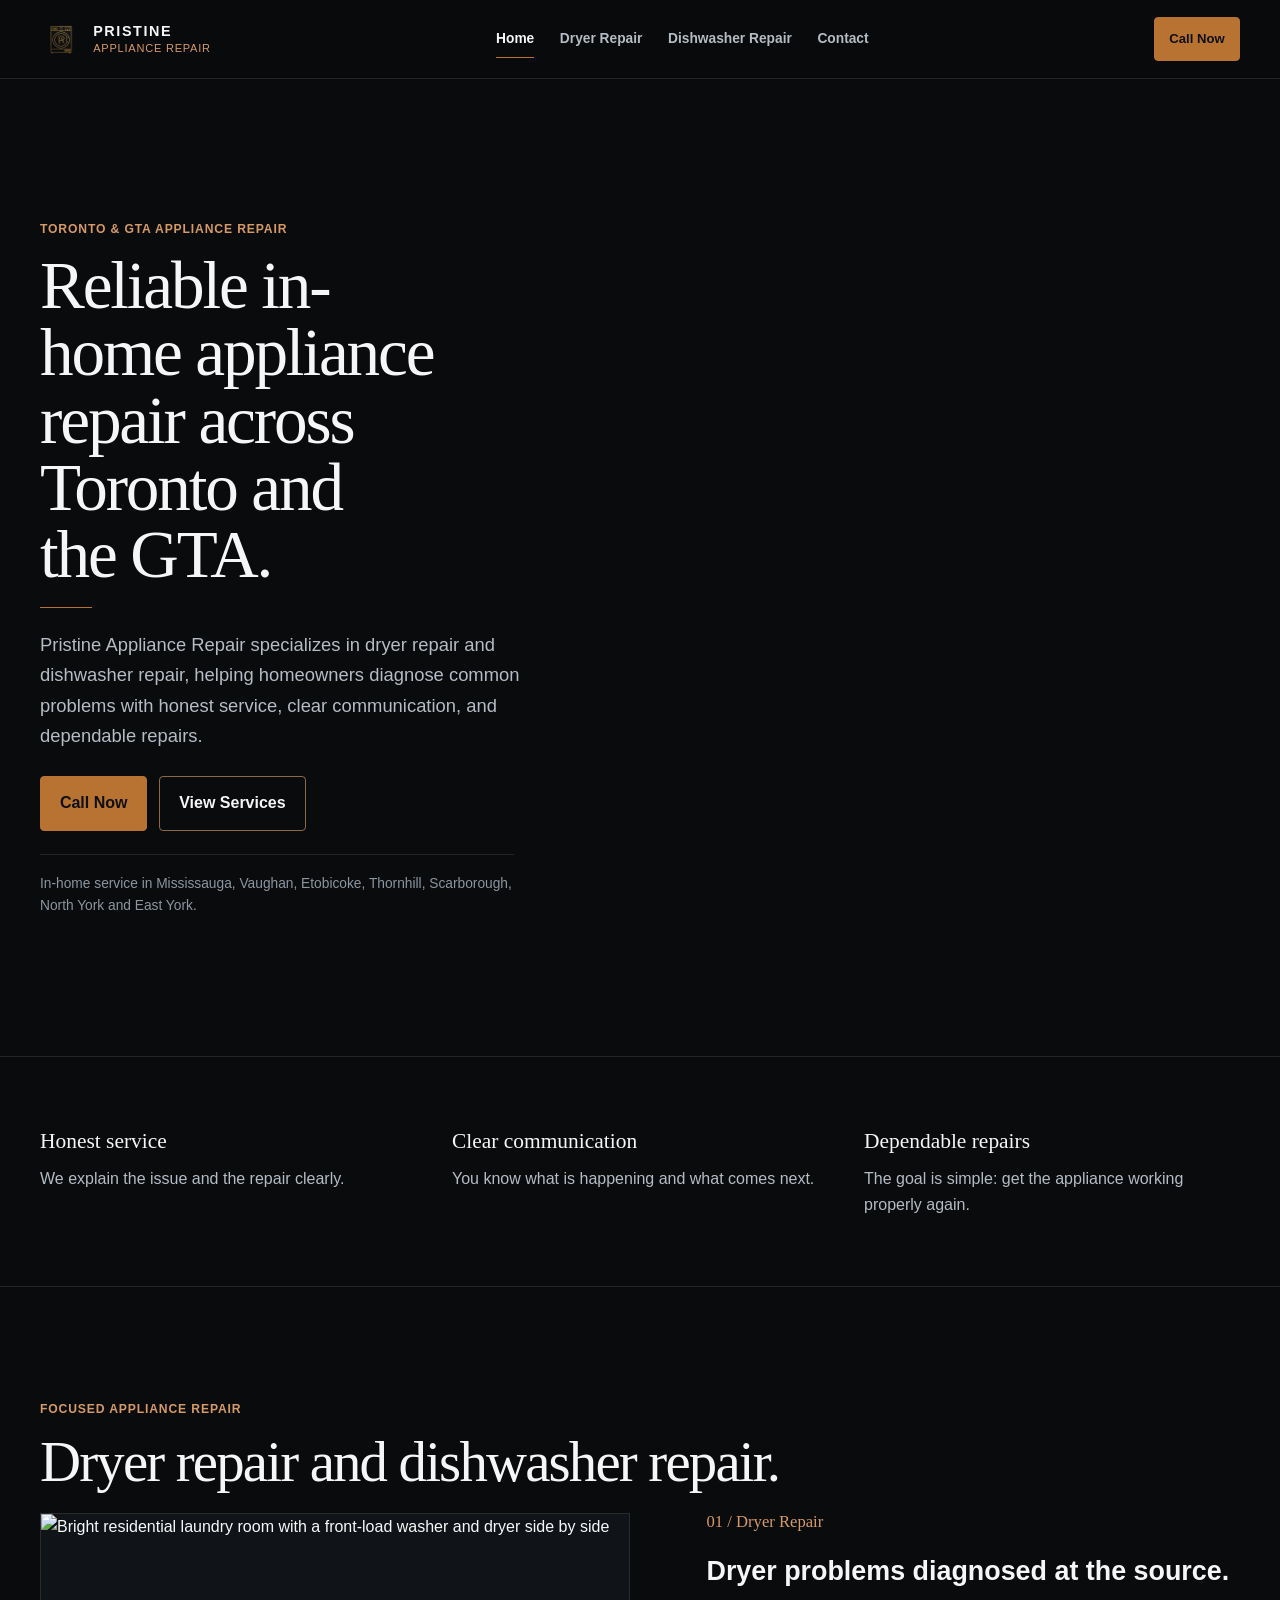
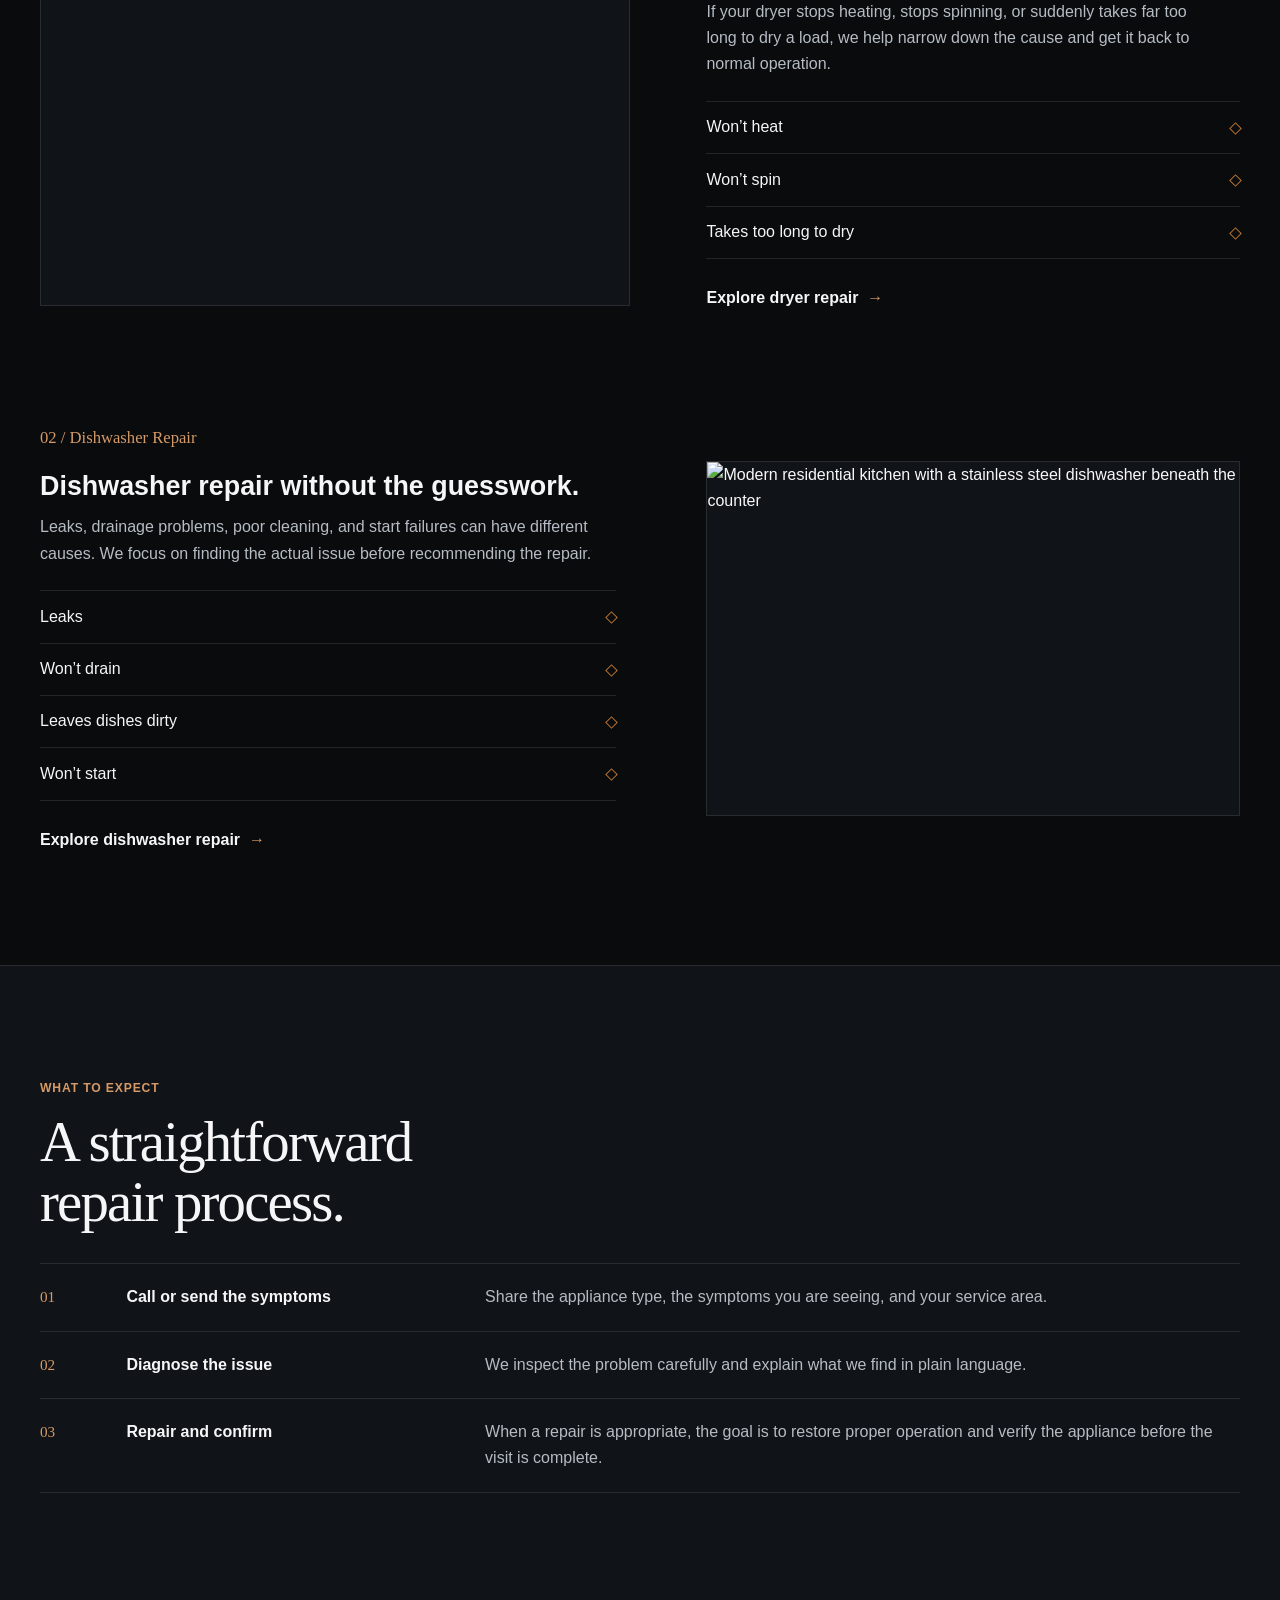
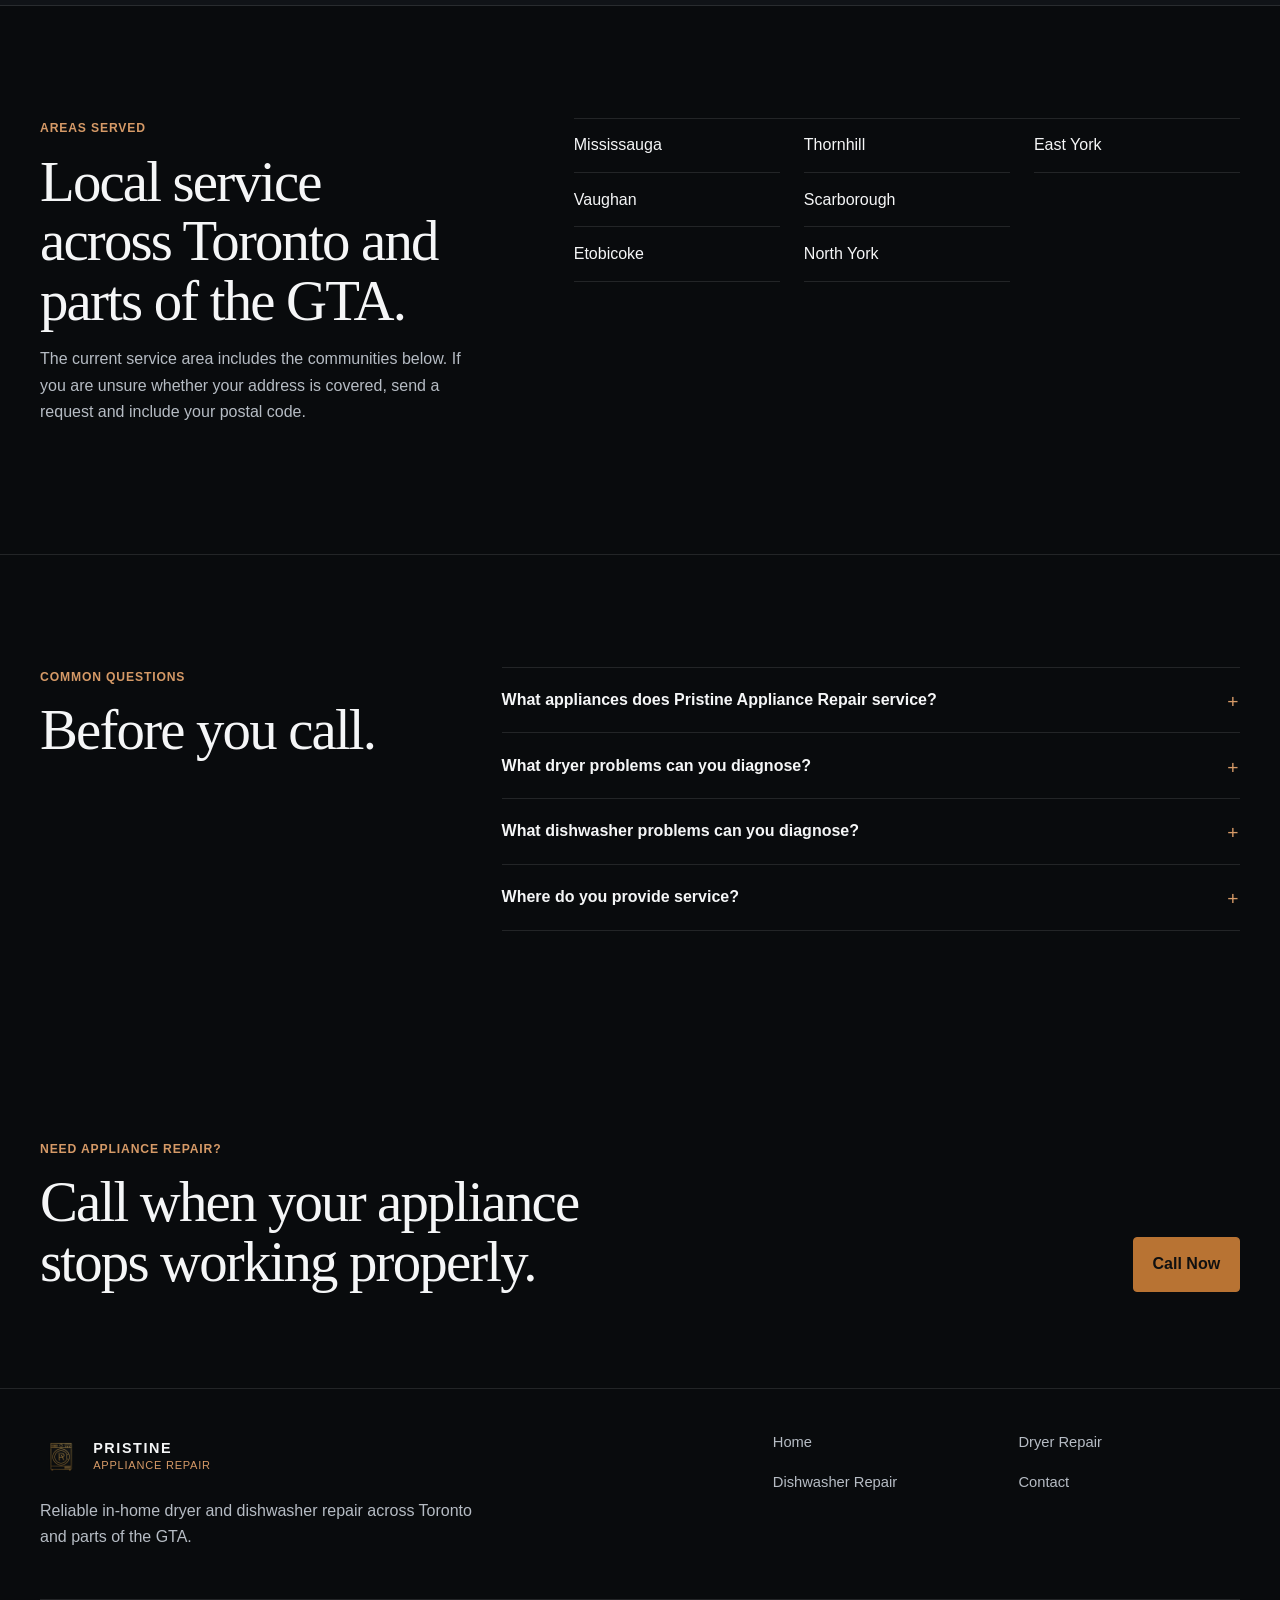
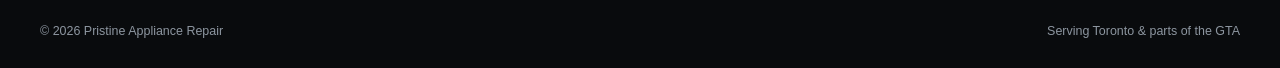
==== index.html @ ec27588f "first commit" ====
<!doctype html>
<html lang="en-CA">
<head>
  <meta charset="utf-8">
  <meta name="viewport" content="width=device-width, initial-scale=1, viewport-fit=cover">
  <title>Appliance Repair Toronto &amp; GTA | Pristine Appliance Repair</title>
  <meta name="description" content="Pristine Appliance Repair provides in-home dryer and dishwasher repair across Toronto and parts of the GTA, with honest service and clear communication.">
  <meta name="author" content="Pristine Appliance Repair">
  <meta name="robots" content="index,follow,max-image-preview:large,max-snippet:-1,max-video-preview:-1">
  <meta name="referrer" content="strict-origin-when-cross-origin">
  <meta name="theme-color" content="#090b0d">
  <meta name="color-scheme" content="dark">
  <meta name="geo.region" content="CA-ON">
  <meta name="geo.placename" content="Toronto, Ontario">
  <link rel="canonical" href="https://pristineappliance.ca/">
  <link rel="alternate" hreflang="en-ca" href="https://pristineappliance.ca/">
  <link rel="alternate" hreflang="x-default" href="https://pristineappliance.ca/">
  <link rel="icon" href="/assets/images/logo-mark-appliance.png" type="image/png">
  <link rel="apple-touch-icon" href="/assets/images/logo-mark-appliance.png">
  <link rel="manifest" href="/site.webmanifest">

  <meta property="og:type" content="website">
  <meta property="og:site_name" content="Pristine Appliance Repair">
  <meta property="og:locale" content="en_CA">
  <meta property="og:title" content="Appliance Repair Toronto &amp; GTA | Pristine Appliance Repair">
  <meta property="og:description" content="Reliable in-home dryer and dishwasher repair across Toronto and parts of the GTA.">
  <meta property="og:url" content="https://pristineappliance.ca/">
  <meta property="og:image" content="https://pristineappliance.ca/assets/images/og-pristine.png">
  <meta property="og:image:type" content="image/png">
  <meta property="og:image:width" content="1200">
  <meta property="og:image:height" content="630">
  <meta property="og:image:alt" content="Pristine Appliance Repair — dryer and dishwasher repair across Toronto and the GTA">
  <meta name="twitter:card" content="summary_large_image">
  <meta name="twitter:title" content="Appliance Repair Toronto &amp; GTA | Pristine Appliance Repair">
  <meta name="twitter:description" content="Reliable in-home dryer and dishwasher repair across Toronto and parts of the GTA.">
  <meta name="twitter:image" content="https://pristineappliance.ca/assets/images/og-pristine.png">
  <meta name="twitter:image:alt" content="Pristine Appliance Repair — dryer and dishwasher repair across Toronto and the GTA">

  <link rel="preconnect" href="https://images.unsplash.com" crossorigin>
  <link rel="stylesheet" href="/assets/css/site.css">
  <script src="/assets/js/site.js" defer></script>

  <script type="application/ld+json">
  {
    "@context": "https://schema.org",
    "@graph": [
      {
        "@type": "WebSite",
        "@id": "https://pristineappliance.ca/#website",
        "url": "https://pristineappliance.ca/",
        "name": "Pristine Appliance Repair",
        "inLanguage": "en-CA",
        "publisher": { "@id": "https://pristineappliance.ca/#business" }
      },
      {
        "@type": ["LocalBusiness", "HomeAndConstructionBusiness"],
        "@id": "https://pristineappliance.ca/#business",
        "name": "Pristine Appliance Repair",
        "url": "https://pristineappliance.ca/",
        "logo": "https://pristineappliance.ca/assets/images/logo-mark-appliance.png",
        "image": "https://pristineappliance.ca/assets/images/og-pristine.png",
        "description": "Pristine Appliance Repair provides reliable in-home dryer and dishwasher repair across Toronto and parts of the Greater Toronto Area.",
        "areaServed": [
          {"@type":"City","name":"Mississauga","containedInPlace":{"@type":"AdministrativeArea","name":"Ontario"}},
          {"@type":"City","name":"Vaughan","containedInPlace":{"@type":"AdministrativeArea","name":"Ontario"}},
          {"@type":"Place","name":"Etobicoke, Toronto, Ontario"},
          {"@type":"Place","name":"Thornhill, Ontario"},
          {"@type":"Place","name":"Scarborough, Toronto, Ontario"},
          {"@type":"Place","name":"North York, Toronto, Ontario"},
          {"@type":"Place","name":"East York, Toronto, Ontario"}
        ],
        "hasOfferCatalog": {
          "@type": "OfferCatalog",
          "name": "Appliance repair services",
          "itemListElement": [
            {"@type":"Offer","itemOffered":{"@type":"Service","name":"Dryer Repair","url":"https://pristineappliance.ca/dryer-repair.html"}},
            {"@type":"Offer","itemOffered":{"@type":"Service","name":"Dishwasher Repair","url":"https://pristineappliance.ca/dishwasher-repair.html"}}
          ]
        }
      },
      {
        "@type": "WebPage",
        "@id": "https://pristineappliance.ca/#webpage",
        "url": "https://pristineappliance.ca/",
        "name": "Appliance Repair Toronto & GTA | Pristine Appliance Repair",
        "description": "Reliable in-home dryer and dishwasher repair across Toronto and parts of the GTA.",
        "isPartOf": {"@id":"https://pristineappliance.ca/#website"},
        "about": {"@id":"https://pristineappliance.ca/#business"},
        "inLanguage": "en-CA"
      },
      {
        "@type": "FAQPage",
        "@id": "https://pristineappliance.ca/#faq",
        "mainEntity": [
          {"@type":"Question","name":"What appliances does Pristine Appliance Repair service?","acceptedAnswer":{"@type":"Answer","text":"Pristine Appliance Repair currently focuses on in-home dryer repair and dishwasher repair."}},
          {"@type":"Question","name":"What dryer problems can you diagnose?","acceptedAnswer":{"@type":"Answer","text":"Common dryer issues include dryers that will not heat, will not spin, or take too long to dry."}},
          {"@type":"Question","name":"What dishwasher problems can you diagnose?","acceptedAnswer":{"@type":"Answer","text":"Common dishwasher issues include leaks, drainage problems, dishes that remain dirty, and dishwashers that will not start."}},
          {"@type":"Question","name":"Where does Pristine Appliance Repair provide service?","acceptedAnswer":{"@type":"Answer","text":"Service areas include Mississauga, Vaughan, Etobicoke, Thornhill, Scarborough, North York, and East York."}}
        ]
      }
    ]
  }
  </script>
</head>
<body>
  <a class="skip-link" href="#main">Skip to main content</a>

  <header class="site-header">
    <div class="shell header-row">
      <a class="brand" href="/" aria-label="Pristine Appliance Repair home">
        <img src="/assets/images/logo-mark-appliance.png" alt="" width="42" height="52">
        <span class="brand-copy"><strong>PRISTINE</strong><span>APPLIANCE REPAIR</span></span>
      </a>
      <nav class="nav-desktop" aria-label="Primary navigation">
        <a href="/" aria-current="page">Home</a>
        <a href="/dryer-repair.html">Dryer Repair</a>
        <a href="/dishwasher-repair.html">Dishwasher Repair</a>
        <a href="/contact.html">Contact</a>
      </nav>
      <a class="button header-cta" href="/contact.html#request-form" data-call-link>Call Now</a>
      <button class="menu-toggle" type="button" aria-label="Open menu" aria-expanded="false" aria-controls="mobile-navigation" data-menu-toggle>
        <span class="menu-toggle-lines" aria-hidden="true"><span></span></span>
      </button>
    </div>
    <nav class="mobile-nav" id="mobile-navigation" aria-label="Mobile navigation" aria-hidden="true" data-mobile-nav>
      <a href="/" aria-current="page">Home</a>
      <a href="/dryer-repair.html">Dryer Repair</a>
      <a href="/dishwasher-repair.html">Dishwasher Repair</a>
      <a href="/contact.html">Contact</a>
      <a class="button" href="/contact.html#request-form" data-call-link>Call Now</a>
    </nav>
  </header>
  <a class="mobile-call-fab" href="/contact.html#request-form" data-call-link aria-label="Call Pristine Appliance Repair" title="Call Now">
    <svg viewBox="0 0 24 24" aria-hidden="true" fill="none" stroke="currentColor" stroke-width="1.8" stroke-linecap="round" stroke-linejoin="round">
      <path d="M22 16.92v3a2 2 0 0 1-2.18 2 19.79 19.79 0 0 1-8.63-3.07 19.5 19.5 0 0 1-6-6A19.79 19.79 0 0 1 2.12 4.18 2 2 0 0 1 4.11 2h3a2 2 0 0 1 2 1.72c.12.9.33 1.78.62 2.63a2 2 0 0 1-.45 2.11L8 9.73a16 16 0 0 0 6 6l1.27-1.27a2 2 0 0 1 2.11-.45c.85.29 1.73.5 2.63.62A2 2 0 0 1 22 16.92z"/>
    </svg>
  </a>

  <main id="main">
    <section class="hero">
      <div class="shell hero-grid">
        <div class="hero-copy">
          <p class="eyebrow" data-reveal>Toronto &amp; GTA appliance repair</p>
          <h1 data-reveal class="reveal-delay-1">Reliable in-home appliance repair across Toronto and the GTA.</h1>
          <div class="hero-rule" aria-hidden="true"></div>
          <p class="lede reveal-delay-2" data-reveal>Pristine Appliance Repair specializes in dryer repair and dishwasher repair, helping homeowners diagnose common problems with honest service, clear communication, and dependable repairs.</p>
          <div class="button-row" data-reveal>
            <a class="button" href="/contact.html#request-form" data-call-link>Call Now</a>
            <a class="button button-secondary" href="#services">View Services</a>
          </div>
          <p class="hero-meta" data-reveal>In-home service in Mississauga, Vaughan, Etobicoke, Thornhill, Scarborough, North York and East York.</p>
        </div>
        <figure class="hero-visual" data-reveal data-depth>
          <img class="photo photo-hero" src="https://images.unsplash.com/photo-1722942627814-658476510130?auto=format&amp;fit=crop&amp;w=1800&amp;q=88" srcset="https://images.unsplash.com/photo-1722942627814-658476510130?auto=format&amp;fit=crop&amp;w=720&amp;q=82 720w, https://images.unsplash.com/photo-1722942627814-658476510130?auto=format&amp;fit=crop&amp;w=1200&amp;q=84 1200w, https://images.unsplash.com/photo-1722942627814-658476510130?auto=format&amp;fit=crop&amp;w=1800&amp;q=88 1800w" sizes="(min-width: 1024px) 50vw, 100vw" alt="Clean residential laundry room with a front-load washer and dryer" width="1800" height="2700" fetchpriority="high" decoding="async">
        </figure>
      </div>
    </section>

    <section class="shell intro-band" aria-label="Service principles">
      <div data-reveal><strong>Honest service</strong><p>We explain the issue and the repair clearly.</p></div>
      <div data-reveal class="reveal-delay-1"><strong>Clear communication</strong><p>You know what is happening and what comes next.</p></div>
      <div data-reveal class="reveal-delay-2"><strong>Dependable repairs</strong><p>The goal is simple: get the appliance working properly again.</p></div>
    </section>

    <section class="section divider" id="services">
      <div class="shell">
        <p class="eyebrow" data-reveal>Focused appliance repair</p>
        <h2 data-reveal>Dryer repair and dishwasher repair.</h2>

        <article class="service-feature">
          <figure class="service-media" data-reveal="left">
            <img class="photo photo-dryer" src="https://images.unsplash.com/photo-1721523233144-db27f779c0cd?auto=format&amp;fit=crop&amp;w=1500&amp;q=86" srcset="https://images.unsplash.com/photo-1721523233144-db27f779c0cd?auto=format&amp;fit=crop&amp;w=640&amp;q=80 640w, https://images.unsplash.com/photo-1721523233144-db27f779c0cd?auto=format&amp;fit=crop&amp;w=960&amp;q=82 960w, https://images.unsplash.com/photo-1721523233144-db27f779c0cd?auto=format&amp;fit=crop&amp;w=1500&amp;q=86 1500w" sizes="(min-width: 900px) 48vw, 100vw" alt="Bright residential laundry room with a front-load washer and dryer side by side" width="1500" height="1000" loading="lazy" decoding="async">
          </figure>
          <div class="service-copy" data-reveal="right">
            <p class="service-number">01 / Dryer Repair</p>
            <h3>Dryer problems diagnosed at the source.</h3>
            <p>If your dryer stops heating, stops spinning, or suddenly takes far too long to dry a load, we help narrow down the cause and get it back to normal operation.</p>
            <ul class="issue-list">
              <li>Won’t heat</li>
              <li>Won’t spin</li>
              <li>Takes too long to dry</li>
            </ul>
            <a class="text-link" href="/dryer-repair.html">Explore dryer repair</a>
          </div>
        </article>

        <article class="service-feature">
          <figure class="service-media" data-reveal="right">
            <img class="photo photo-dishwasher" src="https://images.unsplash.com/photo-1721396104048-a0ae46b14505?auto=format&amp;fit=crop&amp;w=1500&amp;q=86" srcset="https://images.unsplash.com/photo-1721396104048-a0ae46b14505?auto=format&amp;fit=crop&amp;w=640&amp;q=80 640w, https://images.unsplash.com/photo-1721396104048-a0ae46b14505?auto=format&amp;fit=crop&amp;w=960&amp;q=82 960w, https://images.unsplash.com/photo-1721396104048-a0ae46b14505?auto=format&amp;fit=crop&amp;w=1500&amp;q=86 1500w" sizes="(min-width: 900px) 48vw, 100vw" alt="Modern residential kitchen with a stainless steel dishwasher beneath the counter" width="1500" height="1000" loading="lazy" decoding="async">
          </figure>
          <div class="service-copy" data-reveal="left">
            <p class="service-number">02 / Dishwasher Repair</p>
            <h3>Dishwasher repair without the guesswork.</h3>
            <p>Leaks, drainage problems, poor cleaning, and start failures can have different causes. We focus on finding the actual issue before recommending the repair.</p>
            <ul class="issue-list">
              <li>Leaks</li>
              <li>Won’t drain</li>
              <li>Leaves dishes dirty</li>
              <li>Won’t start</li>
            </ul>
            <a class="text-link" href="/dishwasher-repair.html">Explore dishwasher repair</a>
          </div>
        </article>
      </div>
    </section>

    <section class="section process">
      <div class="shell">
        <div class="process-head" data-reveal>
          <p class="eyebrow">What to expect</p>
          <h2>A straightforward repair process.</h2>
        </div>
        <div class="process-list">
          <div class="process-row" data-reveal><strong>Call or send the symptoms</strong><p>Share the appliance type, the symptoms you are seeing, and your service area.</p></div>
          <div class="process-row" data-reveal><strong>Diagnose the issue</strong><p>We inspect the problem carefully and explain what we find in plain language.</p></div>
          <div class="process-row" data-reveal><strong>Repair and confirm</strong><p>When a repair is appropriate, the goal is to restore proper operation and verify the appliance before the visit is complete.</p></div>
        </div>
      </div>
    </section>

    <section class="section">
      <div class="shell area-layout">
        <div data-reveal>
          <p class="eyebrow">Areas served</p>
          <h2>Local service across Toronto and parts of the GTA.</h2>
          <p class="area-note">The current service area includes the communities below. If you are unsure whether your address is covered, send a request and include your postal code.</p>
        </div>
        <ul class="area-list" data-reveal="right">
          <li>Mississauga</li><li>Vaughan</li><li>Etobicoke</li><li>Thornhill</li><li>Scarborough</li><li>North York</li><li>East York</li>
        </ul>
      </div>
    </section>

    <section class="section divider">
      <div class="shell split-copy">
        <div data-reveal><p class="eyebrow">Common questions</p><h2>Before you call.</h2></div>
        <div class="faq-list" data-reveal="right">
          <details><summary>What appliances does Pristine Appliance Repair service?</summary><div class="faq-answer">Pristine Appliance Repair currently focuses on in-home dryer repair and dishwasher repair.</div></details>
          <details><summary>What dryer problems can you diagnose?</summary><div class="faq-answer">Common dryer issues include dryers that won’t heat, won’t spin, or take too long to dry.</div></details>
          <details><summary>What dishwasher problems can you diagnose?</summary><div class="faq-answer">Common dishwasher issues include leaks, drainage problems, dishes that remain dirty, and dishwashers that won’t start.</div></details>
          <details><summary>Where do you provide service?</summary><div class="faq-answer">Current service areas include Mississauga, Vaughan, Etobicoke, Thornhill, Scarborough, North York, and East York.</div></details>
        </div>
      </div>
    </section>

    <section class="shell final-cta">
      <div data-reveal><p class="eyebrow">Need appliance repair?</p><h2>Call when your appliance stops working properly.</h2></div>
      <a class="button" href="/contact.html#request-form" data-call-link data-reveal>Call Now</a>
    </section>
  </main>

  <footer class="site-footer">
    <div class="shell">
      <div class="footer-top">
        <div class="footer-brand">
          <a class="brand" href="/" aria-label="Pristine Appliance Repair home"><img src="/assets/images/logo-mark-appliance.png" alt="" width="42" height="52"><span class="brand-copy"><strong>PRISTINE</strong><span>APPLIANCE REPAIR</span></span></a>
          <p>Reliable in-home dryer and dishwasher repair across Toronto and parts of the GTA.</p>
        </div>
        <nav class="footer-nav" aria-label="Footer navigation">
          <a href="/">Home</a><a href="/dryer-repair.html">Dryer Repair</a><a href="/dishwasher-repair.html">Dishwasher Repair</a><a href="/contact.html">Contact</a>
        </nav>
      </div>
      <div class="footer-bottom"><p>© 2026 Pristine Appliance Repair</p><p>Serving Toronto &amp; parts of the GTA</p></div>
    </div>
  </footer>
</body>
</html>
---- assets/css/site.css ----
:root {
  --ink: #090b0d;
  --ink-2: #101317;
  --ink-3: #171b1e;
  --paper: #f5f6f7;
  --muted: #b6bcc4;
  --steel: #8d96a0;
  --copper: #b87333;
  --copper-light: #d69a67;
  --line: rgba(245, 246, 247, 0.11);
  --line-strong: rgba(214, 154, 103, 0.34);
  --max: 1200px;
  --gutter: clamp(1rem, 4vw, 2rem);
  --section: clamp(4rem, 9vw, 7rem);
  --display: "Iowan Old Style", "Palatino Linotype", "Book Antiqua", Palatino, Georgia, serif;
  --sans: Inter, ui-sans-serif, -apple-system, BlinkMacSystemFont, "Segoe UI", sans-serif;
}

* { box-sizing: border-box; }
html { scroll-behavior: smooth; }
body {
  margin: 0;
  min-width: 320px;
  overflow-x: clip;
  background: var(--ink);
  color: var(--paper);
  font-family: var(--sans);
  line-height: 1.65;
  text-rendering: optimizeLegibility;
  -webkit-font-smoothing: antialiased;
}
body.menu-open { overflow: hidden; }
figure { margin: 0; }
img, svg { display: block; max-width: 100%; }
a { color: inherit; }
button, input, select, textarea { font: inherit; }
button { color: inherit; }
::selection { background: var(--copper); color: #fff; }

.skip-link {
  position: fixed;
  left: 1rem;
  top: 1rem;
  z-index: 9999;
  transform: translateY(-180%);
  background: var(--paper);
  color: var(--ink);
  padding: .8rem 1rem;
  border-radius: 4px;
  text-decoration: none;
}
.skip-link:focus { transform: translateY(0); }

.shell {
  width: min(var(--max), calc(100% - (var(--gutter) * 2)));
  margin-inline: auto;
  min-width: 0;
}
.section { padding-block: var(--section); }
.section-tight { padding-block: clamp(3rem, 7vw, 5.25rem); }
.divider { border-top: 1px solid var(--line); }
.eyebrow {
  margin: 0 0 .85rem;
  color: var(--copper-light);
  font-size: .76rem;
  font-weight: 700;
  letter-spacing: .07em;
  text-transform: uppercase;
}
.kicker { color: var(--muted); font-size: .9rem; }

h1, h2, h3, p { margin-top: 0; }
h1, h2, h3 { text-wrap: balance; }
h1, h2 {
  font-family: var(--display);
  font-weight: 500;
  letter-spacing: -.032em;
}
h1 {
  margin-bottom: 1.15rem;
  font-size: clamp(2.45rem, 10.2vw, 5.55rem);
  line-height: 1;
}
h2 {
  margin-bottom: 1rem;
  font-size: clamp(2rem, 6.7vw, 3.55rem);
  line-height: 1.05;
}
h3 {
  margin-bottom: .7rem;
  font-size: clamp(1.28rem, 4vw, 1.68rem);
  line-height: 1.22;
}
p { color: var(--muted); }
.lede {
  max-width: 64ch;
  font-size: clamp(1.02rem, 2.7vw, 1.15rem);
  text-wrap: pretty;
}
.prose { max-width: 66ch; }
.prose p + p { margin-top: 1rem; }

.site-header {
  position: sticky;
  inset: 0 0 auto;
  z-index: 1000;
  background: rgba(9, 11, 13, .97);
  border-bottom: 1px solid var(--line);
  transition: background .35s ease, border-color .35s ease;
}
.site-header.is-scrolled {
  background: rgba(9, 11, 13, .99);
  border-color: rgba(214, 154, 103, .2);
}
.header-row {
  min-height: 70px;
  display: flex;
  align-items: center;
  justify-content: space-between;
  gap: 1rem;
}
.brand {
  min-width: 0;
  display: inline-flex;
  align-items: center;
  gap: .7rem;
  color: var(--paper);
  text-decoration: none;
}
.brand img { width: 38px; height: 48px; object-fit: contain; }
.brand-copy { display: grid; line-height: 1.05; }
.brand-copy strong { font-size: .82rem; letter-spacing: .11em; font-weight: 700; }
.brand-copy span { margin-top: .22rem; color: var(--copper-light); font-size: .65rem; letter-spacing: .07em; }

.nav-desktop { display: none; }
.header-cta { display: none; }
.menu-toggle {
  width: 44px;
  height: 44px;
  padding: 0;
  border: 1px solid var(--line);
  border-radius: 4px;
  background: transparent;
  display: grid;
  place-items: center;
  cursor: pointer;
}
.menu-toggle-lines { width: 19px; height: 14px; position: relative; }
.menu-toggle-lines::before,
.menu-toggle-lines::after,
.menu-toggle-lines span {
  content: "";
  position: absolute;
  left: 0;
  width: 100%;
  height: 1.5px;
  background: var(--paper);
  transition: transform .28s ease, top .28s ease, opacity .2s ease;
}
.menu-toggle-lines::before { top: 0; }
.menu-toggle-lines span { top: 6px; }
.menu-toggle-lines::after { top: 12px; }
.menu-toggle[aria-expanded="true"] .menu-toggle-lines::before { top: 6px; transform: rotate(45deg); }
.menu-toggle[aria-expanded="true"] .menu-toggle-lines span { opacity: 0; }
.menu-toggle[aria-expanded="true"] .menu-toggle-lines::after { top: 6px; transform: rotate(-45deg); }

.mobile-nav {
  position: fixed;
  inset: 70px 0 0;
  z-index: 999;
  background: var(--ink);
  padding: 1.4rem var(--gutter) calc(2rem + env(safe-area-inset-bottom));
  display: flex;
  flex-direction: column;
  transform: translateX(100%);
  transition: transform .42s cubic-bezier(.22,1,.36,1);
  visibility: hidden;
}
.mobile-nav.is-open { transform: translateX(0); visibility: visible; }
.mobile-nav a {
  padding: 1.05rem 0;
  border-bottom: 1px solid var(--line);
  color: var(--paper);
  font-family: var(--display);
  font-size: 1.5rem;
  text-decoration: none;
}
.mobile-nav a[aria-current="page"] { color: var(--copper-light); }
.mobile-nav .button {
  margin-top: 1.5rem;
  border-bottom: 1px solid var(--copper);
  font-family: var(--sans);
  font-size: .95rem;
}

.button-row { display: flex; flex-wrap: wrap; gap: .75rem; }
.button {
  min-height: 50px;
  padding: .82rem 1.18rem;
  border: 1px solid var(--copper);
  border-radius: 4px;
  display: inline-flex;
  align-items: center;
  justify-content: center;
  gap: .55rem;
  background: var(--copper);
  color: #101010;
  font-weight: 750;
  text-decoration: none;
  transition: transform .2s ease, background .2s ease, border-color .2s ease, color .2s ease;
}
.button:hover { background: var(--copper-light); border-color: var(--copper-light); transform: translateY(-2px); }
.button-secondary { background: transparent; color: var(--paper); border-color: rgba(214,154,103,.65); }
.button-secondary:hover { color: var(--ink); }
.text-link {
  display: inline-flex;
  align-items: center;
  gap: .55rem;
  color: var(--paper);
  text-decoration: none;
  font-weight: 700;
}
.text-link::after { content: "→"; color: var(--copper-light); transition: transform .2s ease; }
.text-link:hover::after { transform: translateX(4px); }

.mobile-call-fab {
  position: fixed;
  right: max(1rem, env(safe-area-inset-right));
  bottom: max(1rem, calc(env(safe-area-inset-bottom) + .65rem));
  z-index: 990;
  width: 54px;
  height: 54px;
  border: 1px solid var(--copper-light);
  border-radius: 50%;
  display: inline-grid;
  place-items: center;
  background: var(--copper);
  color: var(--ink);
  box-shadow: 0 8px 22px rgba(0,0,0,.28);
  text-decoration: none;
  transition: transform .2s ease, background .2s ease;
}
.mobile-call-fab:hover { transform: translateY(-2px); background: var(--copper-light); }
.mobile-call-fab svg { width: 22px; height: 22px; }

.hero { overflow: clip; border-bottom: 1px solid var(--line); }
.hero-grid { min-height: 0; display: grid; }
.hero-copy {
  min-width: 0;
  padding: clamp(3rem, 9vw, 5.6rem) 0 clamp(2.5rem, 8vw, 4.6rem);
  align-self: center;
}
.hero-copy h1 { max-width: 12.5ch; }
.hero-copy .lede { max-width: 58ch; margin-bottom: 1.55rem; }
.hero-rule { width: 52px; height: 1px; margin: 1.05rem 0 1.4rem; background: var(--copper); transform-origin: left; }
.hero-meta {
  max-width: 62ch;
  margin-top: 1.45rem;
  padding-top: 1.1rem;
  border-top: 1px solid var(--line);
  color: var(--steel);
  font-size: .86rem;
  text-wrap: pretty;
}
.hero-visual {
  aspect-ratio: 4 / 5;
  margin-inline: calc(var(--gutter) * -1);
  position: relative;
  overflow: hidden;
  background: var(--ink-2);
  border-top: 1px solid var(--line);
}
.hero-visual::after {
  content: "";
  position: absolute;
  inset: 0;
  border: 1px solid rgba(184,115,51,.16);
  pointer-events: none;
}
.hero-visual img {
  width: 100%;
  height: 100%;
  object-fit: cover;
  transform: scale(1.018) translate3d(var(--px, 0), var(--py, 0), 0);
  transition: transform .7s cubic-bezier(.22,1,.36,1), filter .5s ease;
}
.hero-visual .photo-hero {
  filter: saturate(.9) contrast(1.02) brightness(.79);
  object-position: center 68%;
}

.intro-band {
  display: grid;
  gap: 1.65rem;
  padding-block: clamp(2.7rem, 7vw, 4.2rem);
}
.intro-band > div { min-width: 0; }
.intro-band strong {
  display: block;
  margin-bottom: .42rem;
  font-family: var(--display);
  font-size: 1.34rem;
  font-weight: 500;
}
.intro-band p { margin-bottom: 0; }

.service-feature { display: grid; gap: 2rem; align-items: center; }
.service-feature + .service-feature { margin-top: clamp(4rem, 9vw, 7rem); }
.service-media {
  aspect-ratio: 3 / 2;
  position: relative;
  overflow: hidden;
  background: var(--ink-2);
  border: 1px solid var(--line);
}
.service-media img {
  width: 100%;
  height: 100%;
  object-fit: cover;
  filter: saturate(.92) contrast(1.02);
  transition: transform .8s cubic-bezier(.22,1,.36,1), filter .4s ease;
}
.service-media:hover img { transform: scale(1.018); }
.photo-dryer { object-position: center center; }
.photo-dishwasher { object-position: center center; }
.service-copy { min-width: 0; max-width: 36rem; }
.service-number {
  margin-bottom: 1.2rem;
  color: var(--copper-light);
  font-family: var(--display);
  font-size: 1.04rem;
}
.service-copy > p:not(.service-number) { text-wrap: pretty; }
.issue-list {
  margin: 1.45rem 0 1.65rem;
  padding: 0;
  list-style: none;
  border-top: 1px solid var(--line);
}
.issue-list li {
  display: flex;
  justify-content: space-between;
  gap: 1rem;
  padding: .78rem 0;
  border-bottom: 1px solid var(--line);
  color: var(--paper);
}
.issue-list li::after {
  content: "";
  width: 7px;
  height: 7px;
  margin-top: .6rem;
  flex: 0 0 auto;
  border: 1px solid var(--copper);
  transform: rotate(45deg);
}

.process { background: var(--ink-2); border-block: 1px solid var(--line); }
.process-head { max-width: 54rem; margin-bottom: 2rem; }
.process-head h2 { max-width: 18ch; }
.process-list { counter-reset: steps; border-top: 1px solid var(--line); }
.process-row {
  counter-increment: steps;
  display: grid;
  grid-template-columns: 2.35rem minmax(0, 1fr);
  column-gap: 1rem;
  row-gap: .28rem;
  padding: 1.25rem 0;
  border-bottom: 1px solid var(--line);
  min-width: 0;
}
.process-row::before {
  content: "0" counter(steps);
  grid-column: 1;
  grid-row: 1 / span 2;
  color: var(--copper-light);
  font-family: var(--display);
  font-size: .95rem;
}
.process-row strong {
  grid-column: 2;
  grid-row: 1;
  min-width: 0;
  color: var(--paper);
}
.process-row p {
  grid-column: 2;
  grid-row: 2;
  min-width: 0;
  margin: 0;
  text-wrap: pretty;
}

.area-layout { display: grid; gap: 2rem; }
.area-layout > * { min-width: 0; }
.area-list {
  margin: 0;
  padding: 0;
  list-style: none;
  columns: 1;
  column-gap: 1.5rem;
  border-top: 1px solid var(--line);
}
.area-list li {
  break-inside: avoid;
  padding: .84rem 0;
  border-bottom: 1px solid var(--line);
  color: var(--paper);
}
.area-note { max-width: 55ch; }

.faq-list { min-width: 0; border-top: 1px solid var(--line); }
.faq-list details { border-bottom: 1px solid var(--line); }
.faq-list summary {
  padding: 1.2rem 2.4rem 1.2rem 0;
  cursor: pointer;
  list-style: none;
  position: relative;
  color: var(--paper);
  font-weight: 700;
  text-wrap: pretty;
}
.faq-list summary::-webkit-details-marker { display: none; }
.faq-list summary::after {
  content: "+";
  position: absolute;
  right: .1rem;
  top: 1.15rem;
  color: var(--copper-light);
  font-size: 1.2rem;
  font-weight: 400;
}
.faq-list details[open] summary::after { content: "–"; }
.faq-answer { max-width: 70ch; padding: 0 2rem 1.25rem 0; color: var(--muted); }

.final-cta {
  display: grid;
  gap: 1.5rem;
  align-items: end;
  padding-block: clamp(3.5rem, 8vw, 6rem);
}
.final-cta h2 { max-width: 22ch; margin-bottom: 0; }

.page-hero {
  padding: clamp(3.4rem, 9vw, 6.8rem) 0 clamp(3rem, 7vw, 4.8rem);
  border-bottom: 1px solid var(--line);
}
.page-hero-grid { display: grid; gap: 2.35rem; align-items: end; }
.page-hero-grid > * { min-width: 0; }
.page-hero h1 { max-width: 13ch; }
.page-hero .lede { margin-bottom: 0; }
.breadcrumbs { margin-bottom: 1.35rem; color: var(--steel); font-size: .82rem; }
.breadcrumbs a { text-decoration: none; }
.breadcrumbs span { margin-inline: .42rem; color: var(--copper); }

.problem-layout { display: grid; gap: 2.2rem; align-items: center; }
.problem-layout > * { min-width: 0; }
.problem-media {
  aspect-ratio: 3 / 2;
  border: 1px solid var(--line);
  background: var(--ink-2);
  overflow: hidden;
}
.problem-media img {
  width: 100%;
  height: 100%;
  object-fit: cover;
  filter: saturate(.92) contrast(1.02);
}
.problem-list {
  margin: 1.25rem 0 0;
  padding: 0;
  list-style: none;
  border-top: 1px solid var(--line);
}
.problem-list li {
  padding: .95rem 0;
  border-bottom: 1px solid var(--line);
  color: var(--paper);
  font-size: 1.04rem;
}
.service-action { margin-top: 1.55rem; }

.split-copy { display: grid; gap: 2rem; }
.split-copy > * { min-width: 0; }
.split-copy aside { padding-top: .35rem; }
.split-copy aside p { color: var(--steel); font-size: .92rem; }

.contact-layout { display: grid; gap: 3rem; }
.contact-layout > * { min-width: 0; }
.contact-intro-actions { margin-top: 1.4rem; }
.form { display: grid; gap: 1.15rem; }
.form-grid { display: grid; gap: 1.15rem; }
.field { display: grid; gap: .45rem; min-width: 0; }
.field label { color: var(--paper); font-size: .86rem; font-weight: 700; }
.input {
  width: 100%;
  min-width: 0;
  min-height: 50px;
  padding: .85rem .9rem;
  border: 1px solid var(--line);
  border-radius: 2px;
  outline: none;
  background: var(--ink-2);
  color: var(--paper);
  transition: border-color .2s ease, background .2s ease;
}
textarea.input { min-height: 150px; resize: vertical; }
.input:focus { border-color: var(--copper); background: #121619; }
.input::placeholder { color: #747b81; }
.form-note { font-size: .82rem; color: var(--steel); }
.form-success {
  display: none;
  margin-bottom: 1.25rem;
  padding: 1rem 0;
  border-block: 1px solid var(--line-strong);
  color: var(--paper);
}
.form-success.is-visible { display: block; }
.contact-aside { border-top: 1px solid var(--line); padding-top: 1.6rem; }
.contact-aside .area-list { margin-top: 1.25rem; }

.site-footer { border-top: 1px solid var(--line); padding: 2.6rem 0 calc(5.6rem + env(safe-area-inset-bottom)); }
.footer-top { display: grid; gap: 2rem; }
.footer-brand { max-width: 28rem; }
.footer-brand .brand { margin-bottom: 1rem; }
.footer-nav { display: grid; grid-template-columns: repeat(2, minmax(0, 1fr)); gap: 1rem 1.5rem; }
.footer-nav a { color: var(--muted); text-decoration: none; font-size: .92rem; }
.footer-nav a:hover { color: var(--paper); }
.footer-bottom {
  margin-top: 2rem;
  padding-top: 1.3rem;
  border-top: 1px solid var(--line);
  display: flex;
  flex-wrap: wrap;
  justify-content: space-between;
  gap: .7rem 1rem;
  color: var(--steel);
  font-size: .78rem;
}
.footer-bottom p { margin: 0; color: inherit; }

.motion-ready [data-reveal] {
  opacity: 0;
  transform: translateY(20px);
  transition: opacity .72s ease, transform .72s cubic-bezier(.22,1,.36,1);
}
.motion-ready [data-reveal="left"] { transform: translateX(-20px); }
.motion-ready [data-reveal="right"] { transform: translateX(20px); }
.motion-ready [data-reveal].is-visible { opacity: 1; transform: translate(0); }
.reveal-delay-1 { transition-delay: .08s; }
.reveal-delay-2 { transition-delay: .16s; }
.reveal-delay-3 { transition-delay: .24s; }
.motion-ready .hero-visual[data-reveal] {
  clip-path: inset(0 0 0 100%);
  opacity: 1;
  transform: none;
  transition: clip-path 1.05s cubic-bezier(.22,1,.36,1);
}
.motion-ready .hero-visual[data-reveal].is-visible { clip-path: inset(0 0 0 0); }
.motion-ready .mobile-call-fab { animation: call-fab-in .55s .35s both cubic-bezier(.22,1,.36,1); }
.hero-rule { animation: draw-line .85s .2s both cubic-bezier(.22,1,.36,1); }
@keyframes draw-line { from { transform: scaleX(0); } to { transform: scaleX(1); } }
@keyframes call-fab-in { from { opacity: 0; transform: translateY(14px); } to { opacity: 1; transform: translateY(0); } }

:focus-visible { outline: 2px solid var(--copper-light); outline-offset: 3px; }

@media (min-width: 480px) {
  .area-list { columns: 2; }
}

@media (min-width: 640px) {
  .brand-copy strong { font-size: .9rem; }
  .brand-copy span { font-size: .69rem; }
  .form-grid { grid-template-columns: repeat(2, minmax(0, 1fr)); }
  .field-full { grid-column: 1 / -1; }
}

@media (min-width: 768px) {
  .header-row { min-height: 78px; }
  .brand img { width: 42px; height: 52px; }
  .menu-toggle, .mobile-nav, .mobile-call-fab { display: none; }
  .nav-desktop { display: flex; align-items: center; gap: clamp(1rem, 2vw, 1.65rem); }
  .nav-desktop a {
    position: relative;
    color: var(--muted);
    font-size: .86rem;
    font-weight: 650;
    text-decoration: none;
  }
  .nav-desktop a::after {
    content: "";
    position: absolute;
    left: 0;
    right: 100%;
    bottom: -.45rem;
    height: 1px;
    background: var(--copper);
    transition: right .25s ease;
  }
  .nav-desktop a:hover,
  .nav-desktop a[aria-current="page"] { color: var(--paper); }
  .nav-desktop a:hover::after,
  .nav-desktop a[aria-current="page"]::after { right: 0; }
  .header-cta { display: inline-flex; min-height: 42px; padding: .62rem .9rem; font-size: .82rem; }

  .intro-band { grid-template-columns: repeat(3, minmax(0, 1fr)); gap: 2.25rem; }
  .service-feature { grid-template-columns: minmax(0, 1.05fr) minmax(0, .95fr); gap: clamp(3rem, 6vw, 5.5rem); }
  .service-feature:nth-child(even) .service-media { order: 2; }
  .service-feature:nth-child(even) .service-copy { order: 1; }

  .process-row {
    grid-template-columns: 3.2rem minmax(190px, .6fr) minmax(0, 1.4fr);
    column-gap: clamp(1.2rem, 3vw, 2.2rem);
    row-gap: 0;
    align-items: baseline;
  }
  .process-row::before { grid-column: 1; grid-row: 1; }
  .process-row strong { grid-column: 2; grid-row: 1; }
  .process-row p { grid-column: 3; grid-row: 1; }

  .area-layout { grid-template-columns: .8fr 1.2fr; gap: clamp(3rem, 7vw, 6rem); }
  .area-list { columns: 2; }
  .final-cta { grid-template-columns: minmax(0, 1fr) auto; gap: 3rem; }
  .page-hero-grid { grid-template-columns: minmax(0, 1.08fr) minmax(0, .92fr); gap: 4rem; }
  .problem-layout { grid-template-columns: minmax(0, .98fr) minmax(0, 1.02fr); gap: clamp(3rem, 6vw, 5.5rem); }
  .problem-layout.reverse .problem-media { order: 2; }
  .split-copy { grid-template-columns: minmax(0, .7fr) minmax(0, 1.3fr); gap: 4rem; }
  .contact-layout { grid-template-columns: minmax(0, 1.25fr) minmax(260px, .75fr); gap: clamp(3rem, 6vw, 5.5rem); }
  .contact-aside { border-top: 0; border-left: 1px solid var(--line); padding: 0 0 0 clamp(2rem, 5vw, 4rem); }
  .site-footer { padding-bottom: 1.7rem; }
  .footer-top { grid-template-columns: 1.2fr .8fr; align-items: start; }
}

@media (min-width: 1024px) {
  .hero-grid {
    grid-template-columns: minmax(0, .98fr) minmax(0, 1.02fr);
    min-height: calc(100svh - 78px);
  }
  .hero-copy { padding-right: clamp(2.25rem, 5vw, 4.75rem); }
  .hero-copy h1 { font-size: clamp(3.4rem, 5.25vw, 5.15rem); }
  .hero-visual {
    min-height: 620px;
    aspect-ratio: auto;
    margin: 0 calc((100vw - min(var(--max), calc(100vw - (var(--gutter) * 2)))) / -2) 0 0;
    border-top: 0;
    border-left: 1px solid var(--line);
  }
  .area-list { columns: 3; }
}

@media (prefers-reduced-motion: reduce) {
  html { scroll-behavior: auto; }
  *, *::before, *::after {
    animation-duration: .01ms !important;
    animation-iteration-count: 1 !important;
    transition-duration: .01ms !important;
    scroll-behavior: auto !important;
  }
  .motion-ready [data-reveal] { opacity: 1; transform: none; clip-path: none !important; }
}
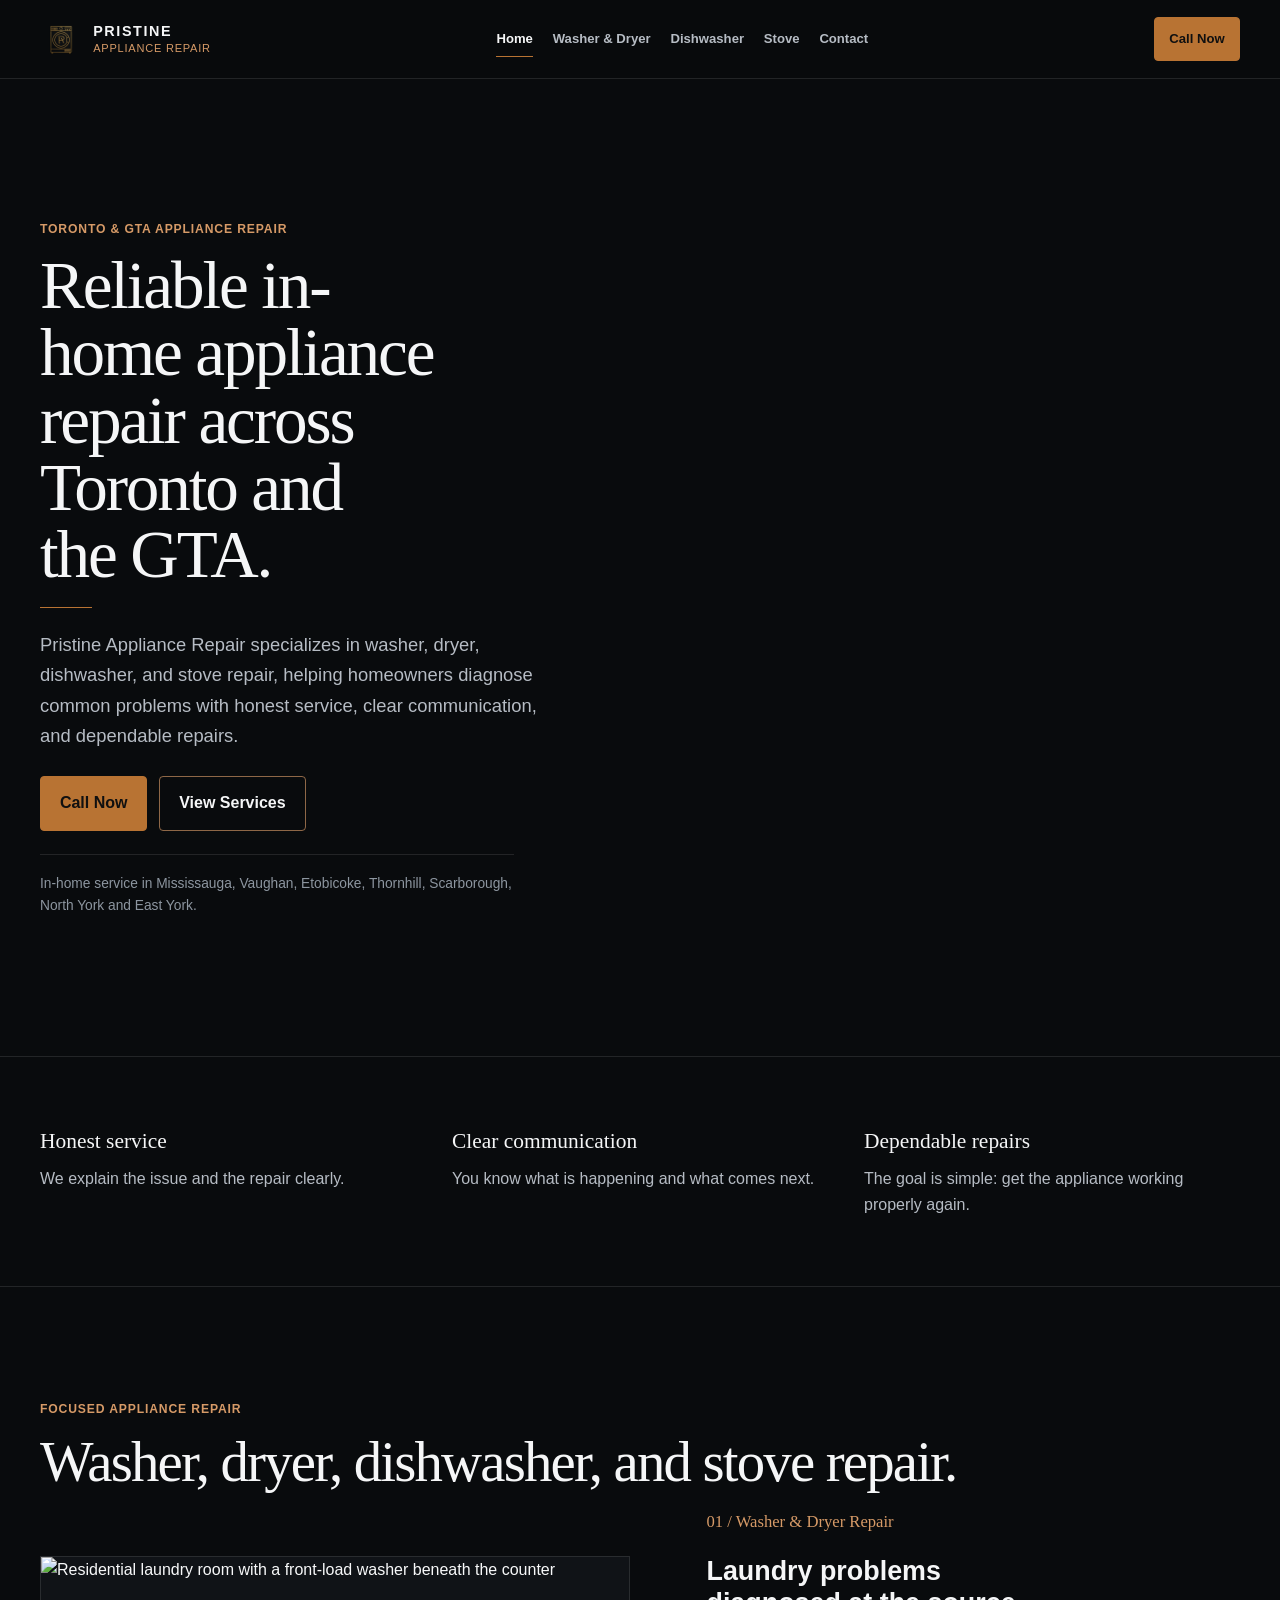
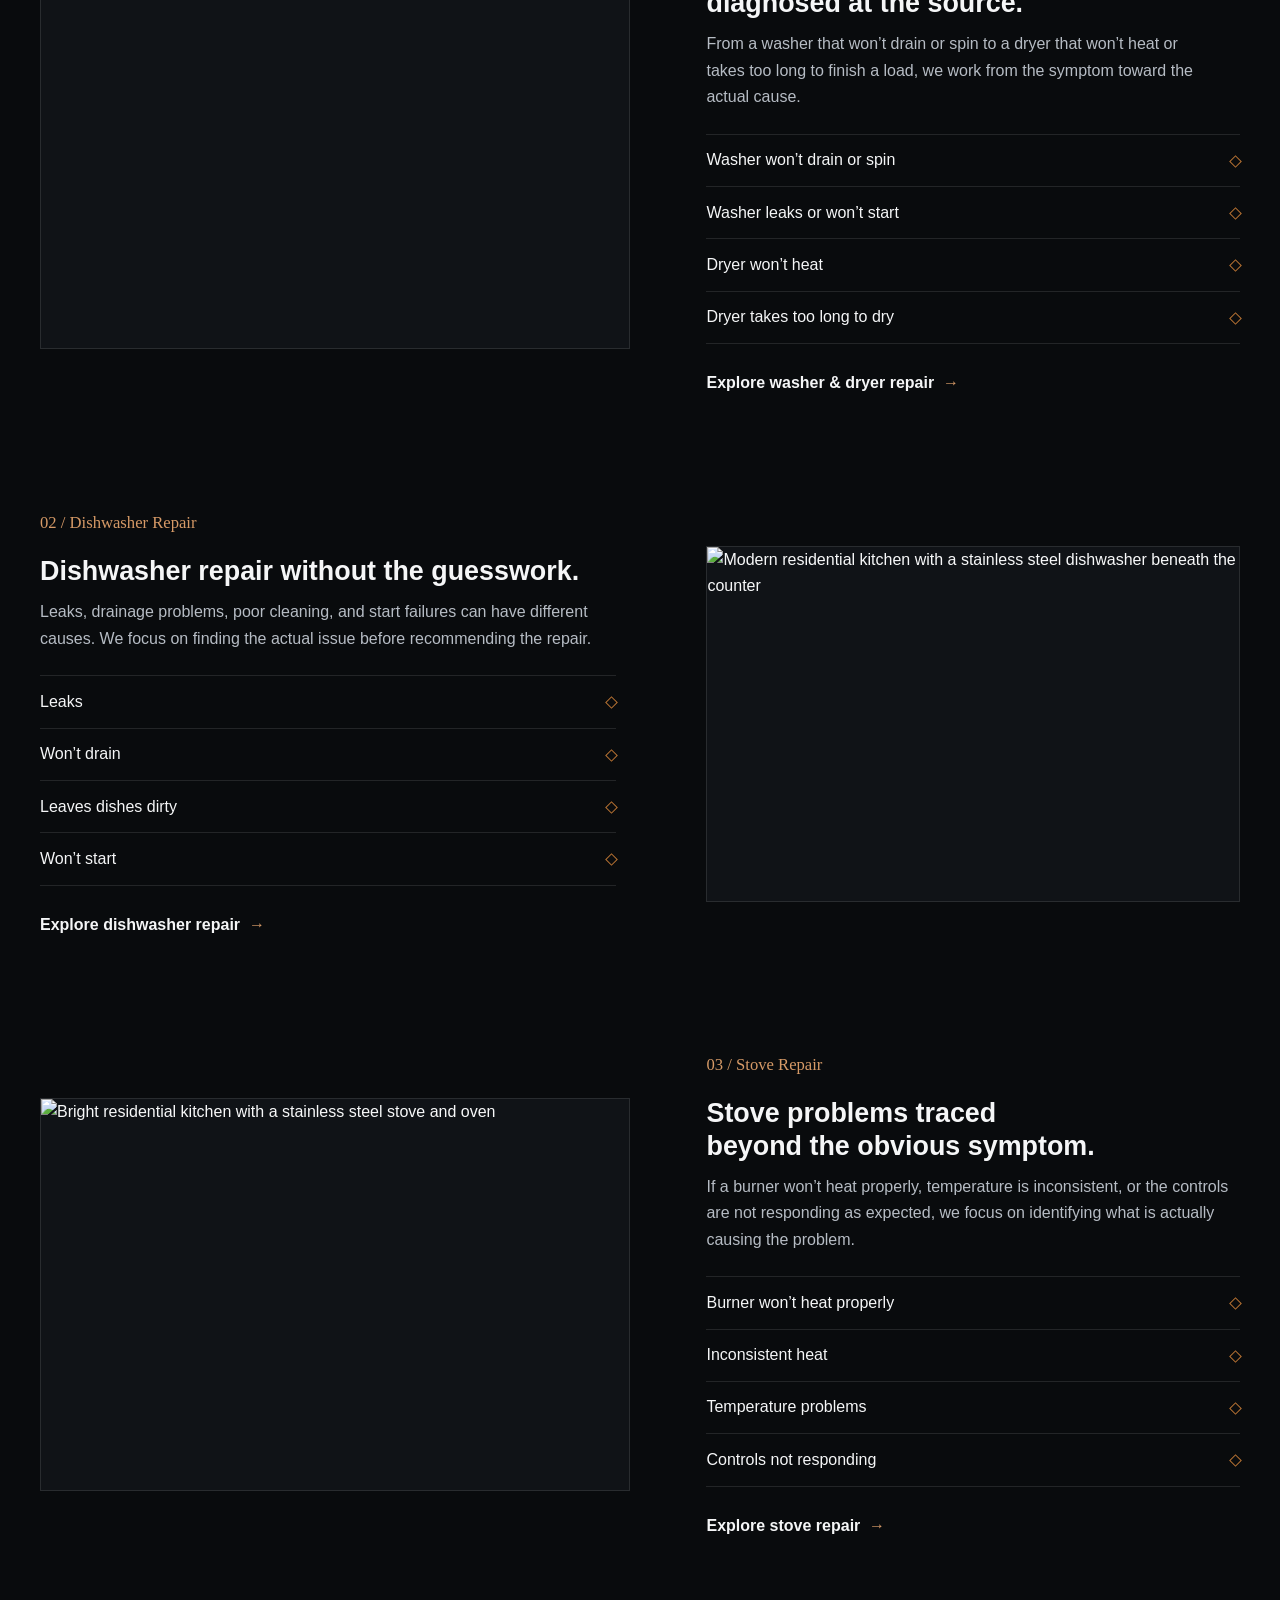
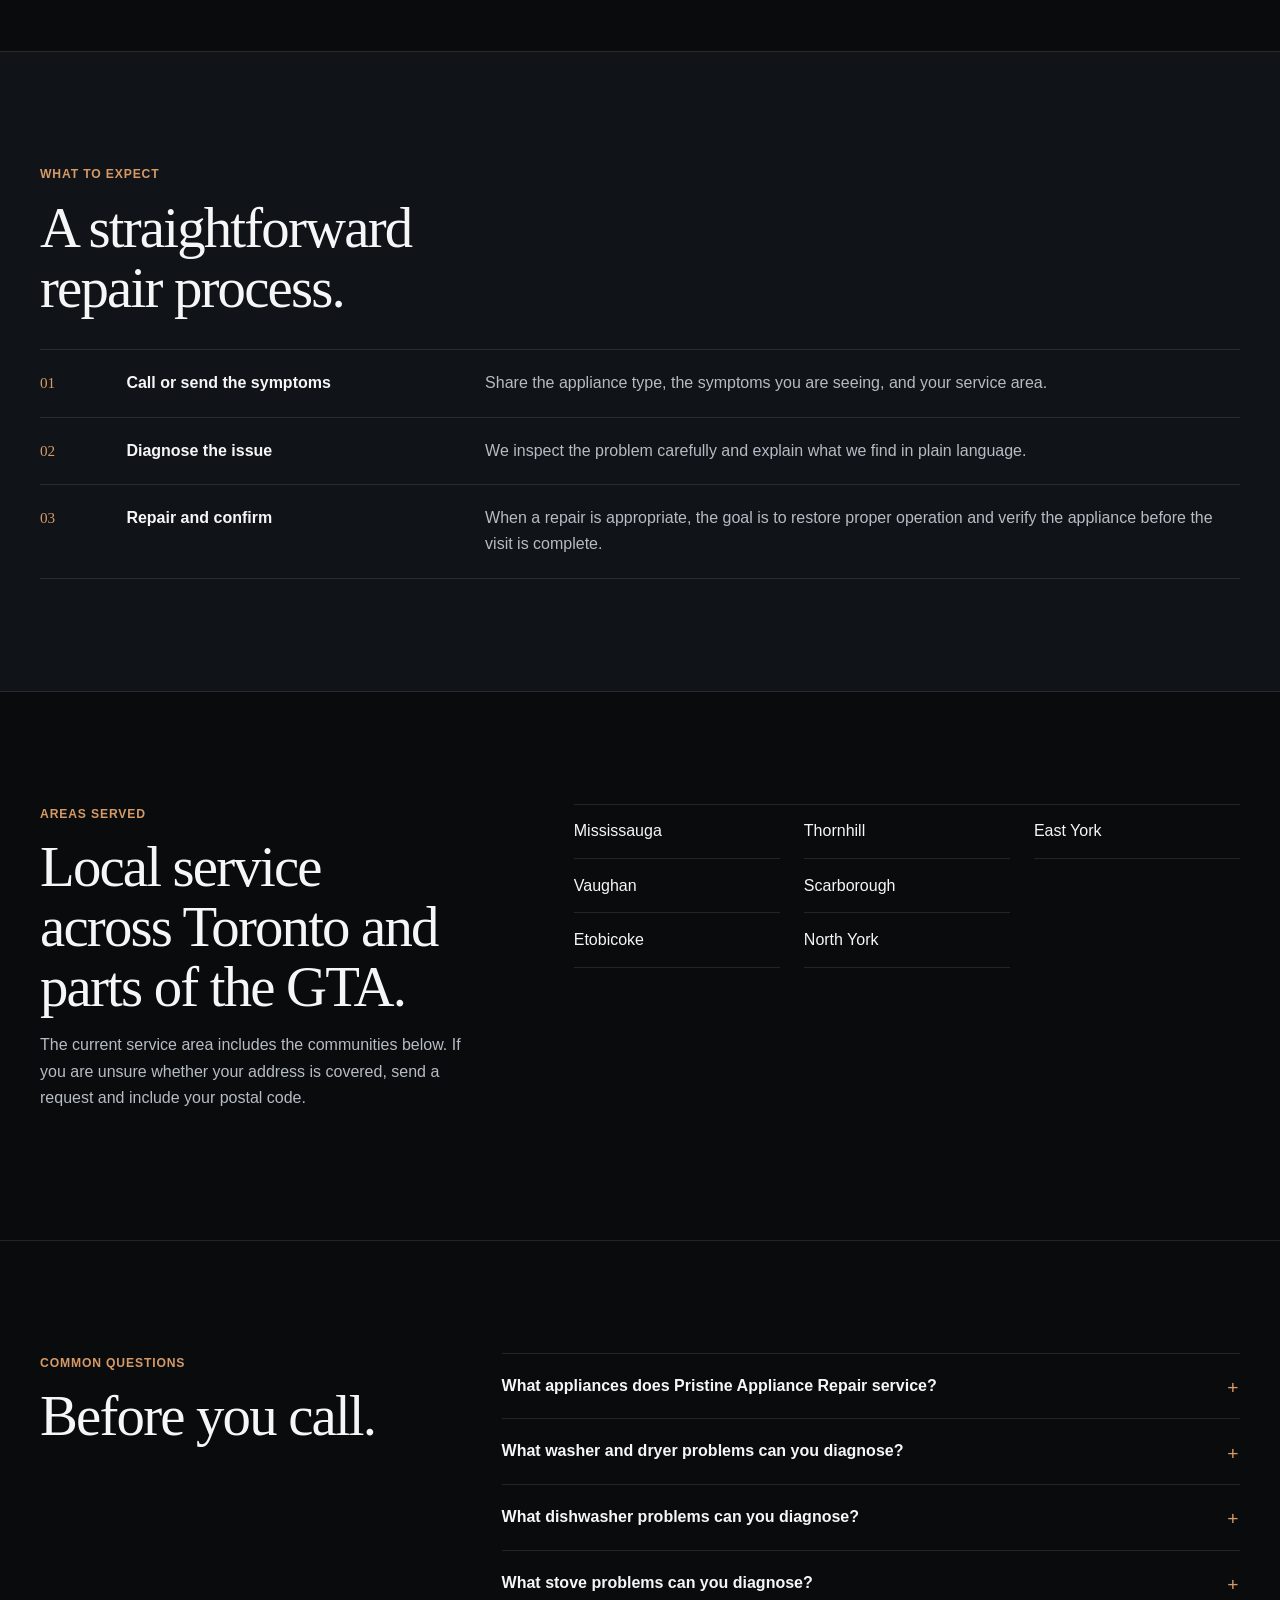
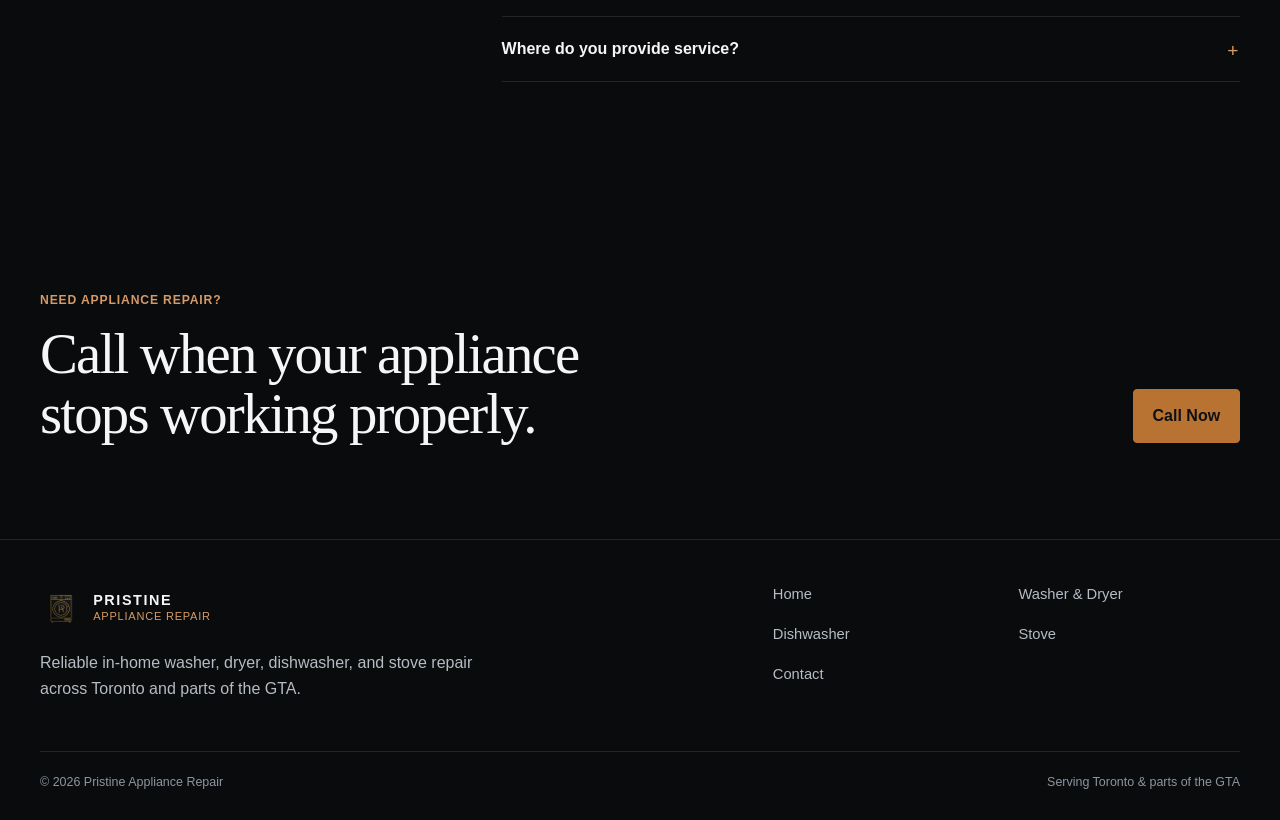
==== commit c9ca4ca5: "feat: add washer dryer and stove repair services" ====
--- a/index.html
+++ b/index.html
@@ -4,7 +4,7 @@
   <meta charset="utf-8">
   <meta name="viewport" content="width=device-width, initial-scale=1, viewport-fit=cover">
   <title>Appliance Repair Toronto &amp; GTA | Pristine Appliance Repair</title>
-  <meta name="description" content="Pristine Appliance Repair provides in-home dryer and dishwasher repair across Toronto and parts of the GTA, with honest service and clear communication.">
+  <meta name="description" content="In-home washer, dryer, dishwasher and stove repair across Toronto and parts of the GTA, with honest service and clear communication from Pristine.">
   <meta name="author" content="Pristine Appliance Repair">
   <meta name="robots" content="index,follow,max-image-preview:large,max-snippet:-1,max-video-preview:-1">
   <meta name="referrer" content="strict-origin-when-cross-origin">
@@ -15,30 +15,31 @@
   <link rel="canonical" href="https://pristineappliance.ca/">
   <link rel="alternate" hreflang="en-ca" href="https://pristineappliance.ca/">
   <link rel="alternate" hreflang="x-default" href="https://pristineappliance.ca/">
-  <link rel="icon" href="/assets/images/logo-mark-appliance.png" type="image/png">
-  <link rel="apple-touch-icon" href="/assets/images/logo-mark-appliance.png">
-  <link rel="manifest" href="/site.webmanifest">
+  <link rel="icon" href="assets/images/logo-mark-appliance.png" type="image/png">
+  <link rel="apple-touch-icon" href="assets/images/logo-mark-appliance.png">
+  <link rel="manifest" href="site.webmanifest">
 
   <meta property="og:type" content="website">
   <meta property="og:site_name" content="Pristine Appliance Repair">
   <meta property="og:locale" content="en_CA">
   <meta property="og:title" content="Appliance Repair Toronto &amp; GTA | Pristine Appliance Repair">
-  <meta property="og:description" content="Reliable in-home dryer and dishwasher repair across Toronto and parts of the GTA.">
+  <meta property="og:description" content="Reliable in-home washer, dryer, dishwasher, and stove repair across Toronto and parts of the GTA.">
   <meta property="og:url" content="https://pristineappliance.ca/">
-  <meta property="og:image" content="https://pristineappliance.ca/assets/images/og-pristine.png">
+  <meta property="og:image" content="https://pristineappliance.ca/assets/images/og-home.png">
+  <meta property="og:image:secure_url" content="https://pristineappliance.ca/assets/images/og-home.png">
   <meta property="og:image:type" content="image/png">
   <meta property="og:image:width" content="1200">
   <meta property="og:image:height" content="630">
-  <meta property="og:image:alt" content="Pristine Appliance Repair — dryer and dishwasher repair across Toronto and the GTA">
+  <meta property="og:image:alt" content="Pristine Appliance Repair — appliance repair across Toronto and the GTA">
   <meta name="twitter:card" content="summary_large_image">
   <meta name="twitter:title" content="Appliance Repair Toronto &amp; GTA | Pristine Appliance Repair">
-  <meta name="twitter:description" content="Reliable in-home dryer and dishwasher repair across Toronto and parts of the GTA.">
-  <meta name="twitter:image" content="https://pristineappliance.ca/assets/images/og-pristine.png">
-  <meta name="twitter:image:alt" content="Pristine Appliance Repair — dryer and dishwasher repair across Toronto and the GTA">
+  <meta name="twitter:description" content="Reliable in-home washer, dryer, dishwasher, and stove repair across Toronto and parts of the GTA.">
+  <meta name="twitter:image" content="https://pristineappliance.ca/assets/images/og-home.png">
+  <meta name="twitter:image:alt" content="Pristine Appliance Repair — appliance repair across Toronto and the GTA">
 
   <link rel="preconnect" href="https://images.unsplash.com" crossorigin>
-  <link rel="stylesheet" href="/assets/css/site.css">
-  <script src="/assets/js/site.js" defer></script>
+  <link rel="stylesheet" href="assets/css/site.css">
+  <script src="assets/js/site.js" defer></script>
 
   <script type="application/ld+json">
   {
@@ -58,8 +59,8 @@
         "name": "Pristine Appliance Repair",
         "url": "https://pristineappliance.ca/",
         "logo": "https://pristineappliance.ca/assets/images/logo-mark-appliance.png",
-        "image": "https://pristineappliance.ca/assets/images/og-pristine.png",
-        "description": "Pristine Appliance Repair provides reliable in-home dryer and dishwasher repair across Toronto and parts of the Greater Toronto Area.",
+        "image": "https://pristineappliance.ca/assets/images/og-home.png",
+        "description": "Pristine Appliance Repair provides reliable in-home washer, dryer, dishwasher, and stove repair across Toronto and parts of the Greater Toronto Area.",
         "areaServed": [
           {"@type":"City","name":"Mississauga","containedInPlace":{"@type":"AdministrativeArea","name":"Ontario"}},
           {"@type":"City","name":"Vaughan","containedInPlace":{"@type":"AdministrativeArea","name":"Ontario"}},
@@ -73,8 +74,9 @@
           "@type": "OfferCatalog",
           "name": "Appliance repair services",
           "itemListElement": [
-            {"@type":"Offer","itemOffered":{"@type":"Service","name":"Dryer Repair","url":"https://pristineappliance.ca/dryer-repair.html"}},
-            {"@type":"Offer","itemOffered":{"@type":"Service","name":"Dishwasher Repair","url":"https://pristineappliance.ca/dishwasher-repair.html"}}
+            {"@type":"Offer","itemOffered":{"@type":"Service","name":"Washer & Dryer Repair","url":"https://pristineappliance.ca/dryer-repair.html"}},
+            {"@type":"Offer","itemOffered":{"@type":"Service","name":"Dishwasher Repair","url":"https://pristineappliance.ca/dishwasher-repair.html"}},
+            {"@type":"Offer","itemOffered":{"@type":"Service","name":"Stove Repair","url":"https://pristineappliance.ca/stove-repair.html"}}
           ]
         }
       },
@@ -83,7 +85,7 @@
         "@id": "https://pristineappliance.ca/#webpage",
         "url": "https://pristineappliance.ca/",
         "name": "Appliance Repair Toronto & GTA | Pristine Appliance Repair",
-        "description": "Reliable in-home dryer and dishwasher repair across Toronto and parts of the GTA.",
+        "description": "Reliable in-home washer, dryer, dishwasher, and stove repair across Toronto and parts of the GTA.",
         "isPartOf": {"@id":"https://pristineappliance.ca/#website"},
         "about": {"@id":"https://pristineappliance.ca/#business"},
         "inLanguage": "en-CA"
@@ -92,9 +94,10 @@
         "@type": "FAQPage",
         "@id": "https://pristineappliance.ca/#faq",
         "mainEntity": [
-          {"@type":"Question","name":"What appliances does Pristine Appliance Repair service?","acceptedAnswer":{"@type":"Answer","text":"Pristine Appliance Repair currently focuses on in-home dryer repair and dishwasher repair."}},
-          {"@type":"Question","name":"What dryer problems can you diagnose?","acceptedAnswer":{"@type":"Answer","text":"Common dryer issues include dryers that will not heat, will not spin, or take too long to dry."}},
+          {"@type":"Question","name":"What appliances does Pristine Appliance Repair service?","acceptedAnswer":{"@type":"Answer","text":"Pristine Appliance Repair currently focuses on in-home washer, dryer, dishwasher, and stove repair."}},
+          {"@type":"Question","name":"What washer and dryer problems can you diagnose?","acceptedAnswer":{"@type":"Answer","text":"Common washer issues include draining, spinning, leaking, and start problems. Common dryer issues include no heat, spin problems, and long drying times."}},
           {"@type":"Question","name":"What dishwasher problems can you diagnose?","acceptedAnswer":{"@type":"Answer","text":"Common dishwasher issues include leaks, drainage problems, dishes that remain dirty, and dishwashers that will not start."}},
+          {"@type":"Question","name":"What stove problems can you diagnose?","acceptedAnswer":{"@type":"Answer","text":"Common stove issues include burners that do not heat properly, inconsistent heat, temperature problems, and controls that do not respond as expected."}},
           {"@type":"Question","name":"Where does Pristine Appliance Repair provide service?","acceptedAnswer":{"@type":"Answer","text":"Service areas include Mississauga, Vaughan, Etobicoke, Thornhill, Scarborough, North York, and East York."}}
         ]
       }
@@ -107,30 +110,32 @@
 
   <header class="site-header">
     <div class="shell header-row">
-      <a class="brand" href="/" aria-label="Pristine Appliance Repair home">
-        <img src="/assets/images/logo-mark-appliance.png" alt="" width="42" height="52">
+      <a class="brand" href="index.html" aria-label="Pristine Appliance Repair home">
+        <img src="assets/images/logo-mark-appliance.png" alt="" width="42" height="52">
         <span class="brand-copy"><strong>PRISTINE</strong><span>APPLIANCE REPAIR</span></span>
       </a>
       <nav class="nav-desktop" aria-label="Primary navigation">
-        <a href="/" aria-current="page">Home</a>
-        <a href="/dryer-repair.html">Dryer Repair</a>
-        <a href="/dishwasher-repair.html">Dishwasher Repair</a>
-        <a href="/contact.html">Contact</a>
+        <a href="index.html" aria-current="page">Home</a>
+        <a href="dryer-repair.html">Washer &amp; Dryer</a>
+        <a href="dishwasher-repair.html">Dishwasher</a>
+        <a href="stove-repair.html">Stove</a>
+        <a href="contact.html">Contact</a>
       </nav>
-      <a class="button header-cta" href="/contact.html#request-form" data-call-link>Call Now</a>
+      <a class="button header-cta" href="contact.html#request-form" data-call-link>Call Now</a>
       <button class="menu-toggle" type="button" aria-label="Open menu" aria-expanded="false" aria-controls="mobile-navigation" data-menu-toggle>
         <span class="menu-toggle-lines" aria-hidden="true"><span></span></span>
       </button>
     </div>
     <nav class="mobile-nav" id="mobile-navigation" aria-label="Mobile navigation" aria-hidden="true" data-mobile-nav>
-      <a href="/" aria-current="page">Home</a>
-      <a href="/dryer-repair.html">Dryer Repair</a>
-      <a href="/dishwasher-repair.html">Dishwasher Repair</a>
-      <a href="/contact.html">Contact</a>
-      <a class="button" href="/contact.html#request-form" data-call-link>Call Now</a>
+      <a href="index.html" aria-current="page">Home</a>
+      <a href="dryer-repair.html">Washer &amp; Dryer</a>
+      <a href="dishwasher-repair.html">Dishwasher</a>
+      <a href="stove-repair.html">Stove</a>
+      <a href="contact.html">Contact</a>
+      <a class="button" href="contact.html#request-form" data-call-link>Call Now</a>
     </nav>
   </header>
-  <a class="mobile-call-fab" href="/contact.html#request-form" data-call-link aria-label="Call Pristine Appliance Repair" title="Call Now">
+  <a class="mobile-call-fab" href="contact.html#request-form" data-call-link aria-label="Call Pristine Appliance Repair" title="Call Now">
     <svg viewBox="0 0 24 24" aria-hidden="true" fill="none" stroke="currentColor" stroke-width="1.8" stroke-linecap="round" stroke-linejoin="round">
       <path d="M22 16.92v3a2 2 0 0 1-2.18 2 19.79 19.79 0 0 1-8.63-3.07 19.5 19.5 0 0 1-6-6A19.79 19.79 0 0 1 2.12 4.18 2 2 0 0 1 4.11 2h3a2 2 0 0 1 2 1.72c.12.9.33 1.78.62 2.63a2 2 0 0 1-.45 2.11L8 9.73a16 16 0 0 0 6 6l1.27-1.27a2 2 0 0 1 2.11-.45c.85.29 1.73.5 2.63.62A2 2 0 0 1 22 16.92z"/>
     </svg>
@@ -143,9 +148,9 @@
           <p class="eyebrow" data-reveal>Toronto &amp; GTA appliance repair</p>
           <h1 data-reveal class="reveal-delay-1">Reliable in-home appliance repair across Toronto and the GTA.</h1>
           <div class="hero-rule" aria-hidden="true"></div>
-          <p class="lede reveal-delay-2" data-reveal>Pristine Appliance Repair specializes in dryer repair and dishwasher repair, helping homeowners diagnose common problems with honest service, clear communication, and dependable repairs.</p>
+          <p class="lede reveal-delay-2" data-reveal>Pristine Appliance Repair specializes in washer, dryer, dishwasher, and stove repair, helping homeowners diagnose common problems with honest service, clear communication, and dependable repairs.</p>
           <div class="button-row" data-reveal>
-            <a class="button" href="/contact.html#request-form" data-call-link>Call Now</a>
+            <a class="button" href="contact.html#request-form" data-call-link>Call Now</a>
             <a class="button button-secondary" href="#services">View Services</a>
           </div>
           <p class="hero-meta" data-reveal>In-home service in Mississauga, Vaughan, Etobicoke, Thornhill, Scarborough, North York and East York.</p>
@@ -165,22 +170,23 @@
     <section class="section divider" id="services">
       <div class="shell">
         <p class="eyebrow" data-reveal>Focused appliance repair</p>
-        <h2 data-reveal>Dryer repair and dishwasher repair.</h2>
+        <h2 data-reveal>Washer, dryer, dishwasher, and stove repair.</h2>
 
         <article class="service-feature">
           <figure class="service-media" data-reveal="left">
-            <img class="photo photo-dryer" src="https://images.unsplash.com/photo-1721523233144-db27f779c0cd?auto=format&amp;fit=crop&amp;w=1500&amp;q=86" srcset="https://images.unsplash.com/photo-1721523233144-db27f779c0cd?auto=format&amp;fit=crop&amp;w=640&amp;q=80 640w, https://images.unsplash.com/photo-1721523233144-db27f779c0cd?auto=format&amp;fit=crop&amp;w=960&amp;q=82 960w, https://images.unsplash.com/photo-1721523233144-db27f779c0cd?auto=format&amp;fit=crop&amp;w=1500&amp;q=86 1500w" sizes="(min-width: 900px) 48vw, 100vw" alt="Bright residential laundry room with a front-load washer and dryer side by side" width="1500" height="1000" loading="lazy" decoding="async">
+            <img class="photo photo-washer" src="https://images.unsplash.com/photo-1721742601720-6401592699f3?auto=format&amp;fit=crop&amp;w=1500&amp;q=86" srcset="https://images.unsplash.com/photo-1721742601720-6401592699f3?auto=format&amp;fit=crop&amp;w=640&amp;q=80 640w, https://images.unsplash.com/photo-1721742601720-6401592699f3?auto=format&amp;fit=crop&amp;w=960&amp;q=82 960w, https://images.unsplash.com/photo-1721742601720-6401592699f3?auto=format&amp;fit=crop&amp;w=1500&amp;q=86 1500w" sizes="(min-width: 900px) 48vw, 100vw" alt="Residential laundry room with a front-load washer beneath the counter" width="1500" height="1000" loading="lazy" decoding="async">
           </figure>
           <div class="service-copy" data-reveal="right">
-            <p class="service-number">01 / Dryer Repair</p>
-            <h3>Dryer problems diagnosed at the source.</h3>
-            <p>If your dryer stops heating, stops spinning, or suddenly takes far too long to dry a load, we help narrow down the cause and get it back to normal operation.</p>
+            <p class="service-number">01 / Washer &amp; Dryer Repair</p>
+            <h3>Laundry problems diagnosed at the source.</h3>
+            <p>From a washer that won’t drain or spin to a dryer that won’t heat or takes too long to finish a load, we work from the symptom toward the actual cause.</p>
             <ul class="issue-list">
-              <li>Won’t heat</li>
-              <li>Won’t spin</li>
-              <li>Takes too long to dry</li>
+              <li>Washer won’t drain or spin</li>
+              <li>Washer leaks or won’t start</li>
+              <li>Dryer won’t heat</li>
+              <li>Dryer takes too long to dry</li>
             </ul>
-            <a class="text-link" href="/dryer-repair.html">Explore dryer repair</a>
+            <a class="text-link" href="dryer-repair.html">Explore washer &amp; dryer repair</a>
           </div>
         </article>
 
@@ -198,7 +204,25 @@
               <li>Leaves dishes dirty</li>
               <li>Won’t start</li>
             </ul>
-            <a class="text-link" href="/dishwasher-repair.html">Explore dishwasher repair</a>
+            <a class="text-link" href="dishwasher-repair.html">Explore dishwasher repair</a>
+          </div>
+        </article>
+
+        <article class="service-feature">
+          <figure class="service-media" data-reveal="left">
+            <img class="photo photo-stove" src="https://images.unsplash.com/photo-1721394745380-7d67d4dc0428?auto=format&amp;fit=crop&amp;w=1500&amp;q=86" srcset="https://images.unsplash.com/photo-1721394745380-7d67d4dc0428?auto=format&amp;fit=crop&amp;w=640&amp;q=80 640w, https://images.unsplash.com/photo-1721394745380-7d67d4dc0428?auto=format&amp;fit=crop&amp;w=960&amp;q=82 960w, https://images.unsplash.com/photo-1721394745380-7d67d4dc0428?auto=format&amp;fit=crop&amp;w=1500&amp;q=86 1500w" sizes="(min-width: 900px) 48vw, 100vw" alt="Bright residential kitchen with a stainless steel stove and oven" width="1500" height="1000" loading="lazy" decoding="async">
+          </figure>
+          <div class="service-copy" data-reveal="right">
+            <p class="service-number">03 / Stove Repair</p>
+            <h3>Stove problems traced beyond the obvious symptom.</h3>
+            <p>If a burner won’t heat properly, temperature is inconsistent, or the controls are not responding as expected, we focus on identifying what is actually causing the problem.</p>
+            <ul class="issue-list">
+              <li>Burner won’t heat properly</li>
+              <li>Inconsistent heat</li>
+              <li>Temperature problems</li>
+              <li>Controls not responding</li>
+            </ul>
+            <a class="text-link" href="stove-repair.html">Explore stove repair</a>
           </div>
         </article>
       </div>
@@ -235,9 +259,10 @@
       <div class="shell split-copy">
         <div data-reveal><p class="eyebrow">Common questions</p><h2>Before you call.</h2></div>
         <div class="faq-list" data-reveal="right">
-          <details><summary>What appliances does Pristine Appliance Repair service?</summary><div class="faq-answer">Pristine Appliance Repair currently focuses on in-home dryer repair and dishwasher repair.</div></details>
-          <details><summary>What dryer problems can you diagnose?</summary><div class="faq-answer">Common dryer issues include dryers that won’t heat, won’t spin, or take too long to dry.</div></details>
+          <details><summary>What appliances does Pristine Appliance Repair service?</summary><div class="faq-answer">Pristine Appliance Repair currently focuses on in-home washer, dryer, dishwasher, and stove repair.</div></details>
+          <details><summary>What washer and dryer problems can you diagnose?</summary><div class="faq-answer">Common washer issues include draining, spinning, leaking, and start problems. Common dryer issues include no heat, spin problems, and long drying times.</div></details>
           <details><summary>What dishwasher problems can you diagnose?</summary><div class="faq-answer">Common dishwasher issues include leaks, drainage problems, dishes that remain dirty, and dishwashers that won’t start.</div></details>
+          <details><summary>What stove problems can you diagnose?</summary><div class="faq-answer">Common stove issues include burners that do not heat properly, inconsistent heat, temperature problems, and controls that do not respond as expected.</div></details>
           <details><summary>Where do you provide service?</summary><div class="faq-answer">Current service areas include Mississauga, Vaughan, Etobicoke, Thornhill, Scarborough, North York, and East York.</div></details>
         </div>
       </div>
@@ -245,7 +270,7 @@
 
     <section class="shell final-cta">
       <div data-reveal><p class="eyebrow">Need appliance repair?</p><h2>Call when your appliance stops working properly.</h2></div>
-      <a class="button" href="/contact.html#request-form" data-call-link data-reveal>Call Now</a>
+      <a class="button" href="contact.html#request-form" data-call-link data-reveal>Call Now</a>
     </section>
   </main>
 
@@ -253,11 +278,11 @@
     <div class="shell">
       <div class="footer-top">
         <div class="footer-brand">
-          <a class="brand" href="/" aria-label="Pristine Appliance Repair home"><img src="/assets/images/logo-mark-appliance.png" alt="" width="42" height="52"><span class="brand-copy"><strong>PRISTINE</strong><span>APPLIANCE REPAIR</span></span></a>
-          <p>Reliable in-home dryer and dishwasher repair across Toronto and parts of the GTA.</p>
+          <a class="brand" href="index.html" aria-label="Pristine Appliance Repair home"><img src="assets/images/logo-mark-appliance.png" alt="" width="42" height="52"><span class="brand-copy"><strong>PRISTINE</strong><span>APPLIANCE REPAIR</span></span></a>
+          <p>Reliable in-home washer, dryer, dishwasher, and stove repair across Toronto and parts of the GTA.</p>
         </div>
         <nav class="footer-nav" aria-label="Footer navigation">
-          <a href="/">Home</a><a href="/dryer-repair.html">Dryer Repair</a><a href="/dishwasher-repair.html">Dishwasher Repair</a><a href="/contact.html">Contact</a>
+          <a href="index.html">Home</a><a href="dryer-repair.html">Washer &amp; Dryer</a><a href="dishwasher-repair.html">Dishwasher</a><a href="stove-repair.html">Stove</a><a href="contact.html">Contact</a>
         </nav>
       </div>
       <div class="footer-bottom"><p>© 2026 Pristine Appliance Repair</p><p>Serving Toronto &amp; parts of the GTA</p></div>
--- a/assets/css/site.css
+++ b/assets/css/site.css
@@ -133,7 +133,7 @@
 .brand-copy span { margin-top: .22rem; color: var(--copper-light); font-size: .65rem; letter-spacing: .07em; }
 
 .nav-desktop { display: none; }
-.header-cta { display: none; }
+.button.header-cta { display: none; }
 .menu-toggle {
   width: 44px;
   height: 44px;
@@ -321,8 +321,10 @@
   transition: transform .8s cubic-bezier(.22,1,.36,1), filter .4s ease;
 }
 .service-media:hover img { transform: scale(1.018); }
+.photo-washer { object-position: center center; }
 .photo-dryer { object-position: center center; }
 .photo-dishwasher { object-position: center center; }
+.photo-stove { object-position: center center; }
 .service-copy { min-width: 0; max-width: 36rem; }
 .service-number {
   margin-bottom: 1.2rem;
@@ -580,11 +582,11 @@
   .header-row { min-height: 78px; }
   .brand img { width: 42px; height: 52px; }
   .menu-toggle, .mobile-nav, .mobile-call-fab { display: none; }
-  .nav-desktop { display: flex; align-items: center; gap: clamp(1rem, 2vw, 1.65rem); }
+  .nav-desktop { display: flex; align-items: center; gap: clamp(.75rem, 1.55vw, 1.35rem); }
   .nav-desktop a {
     position: relative;
     color: var(--muted);
-    font-size: .86rem;
+    font-size: .82rem;
     font-weight: 650;
     text-decoration: none;
   }
@@ -602,7 +604,7 @@
   .nav-desktop a[aria-current="page"] { color: var(--paper); }
   .nav-desktop a:hover::after,
   .nav-desktop a[aria-current="page"]::after { right: 0; }
-  .header-cta { display: inline-flex; min-height: 42px; padding: .62rem .9rem; font-size: .82rem; }
+  .button.header-cta { display: inline-flex; min-height: 42px; padding: .62rem .9rem; font-size: .82rem; }
 
   .intro-band { grid-template-columns: repeat(3, minmax(0, 1fr)); gap: 2.25rem; }
   .service-feature { grid-template-columns: minmax(0, 1.05fr) minmax(0, .95fr); gap: clamp(3rem, 6vw, 5.5rem); }
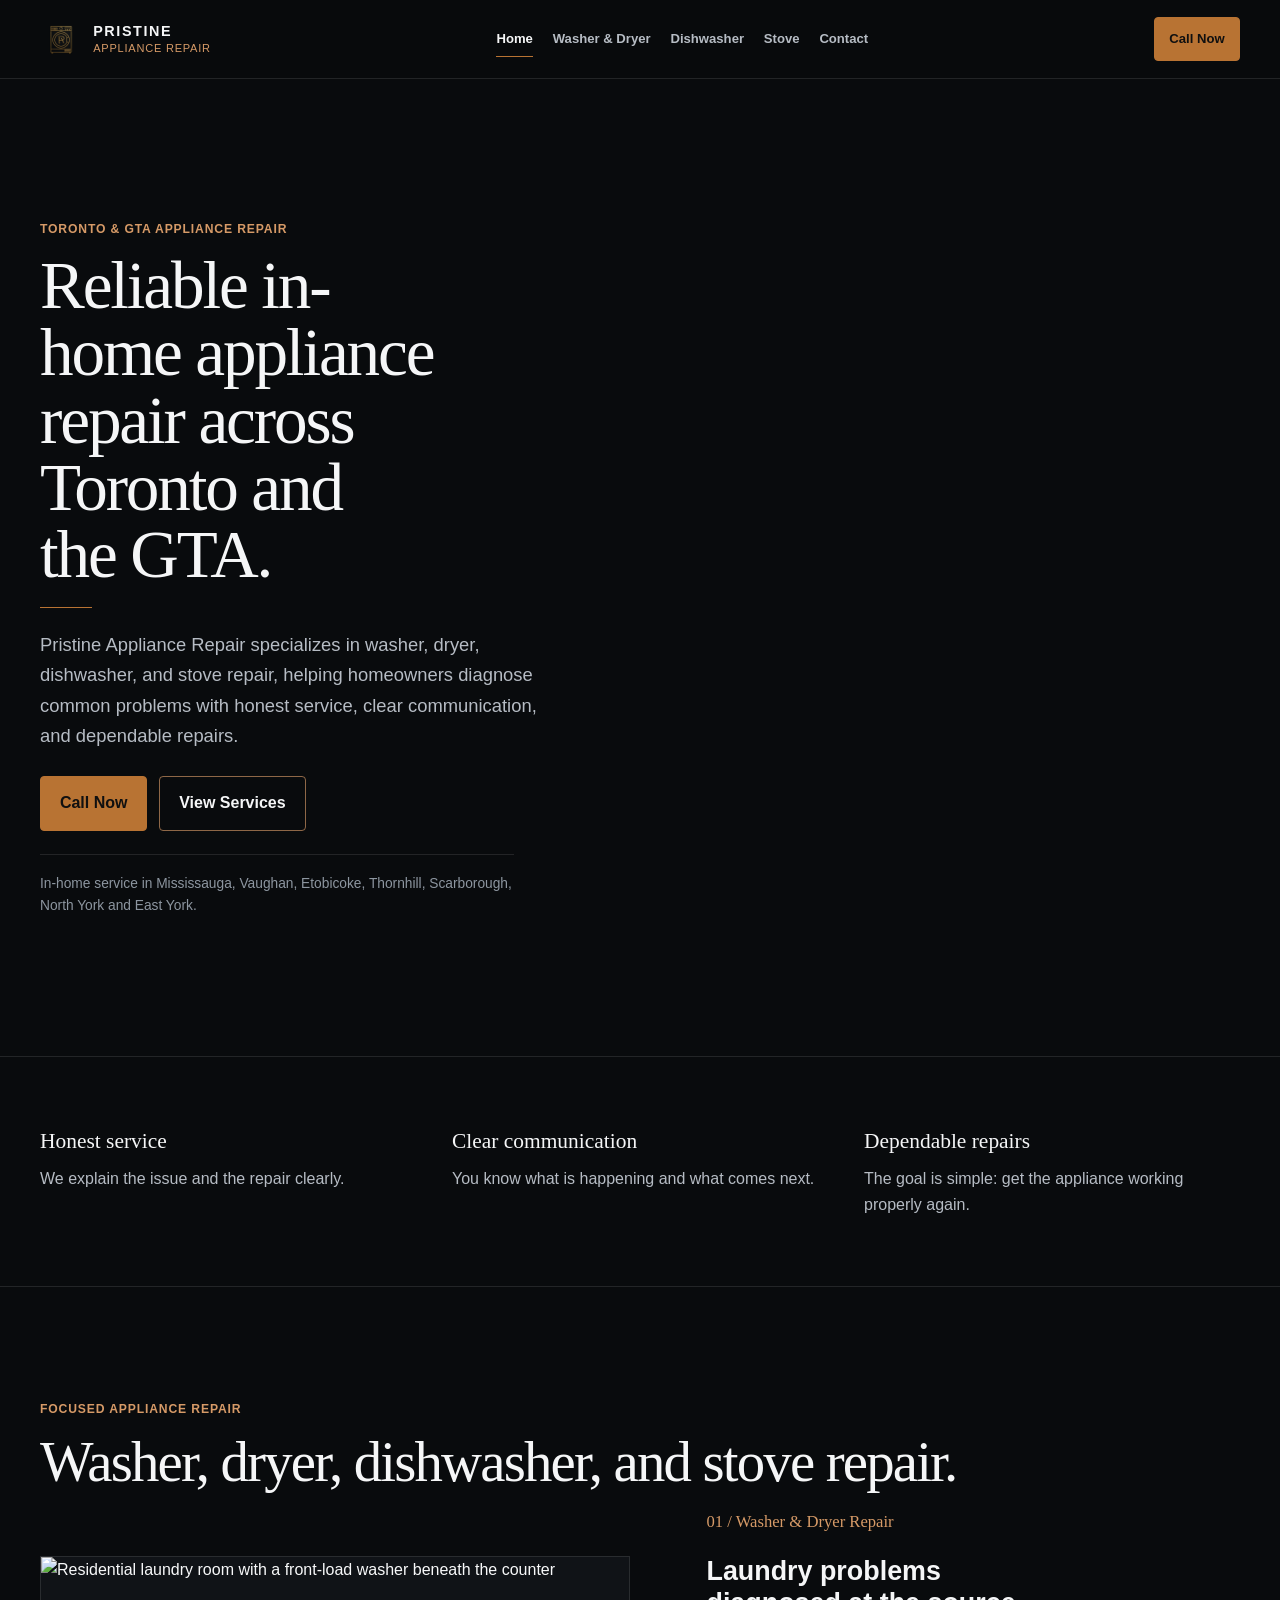
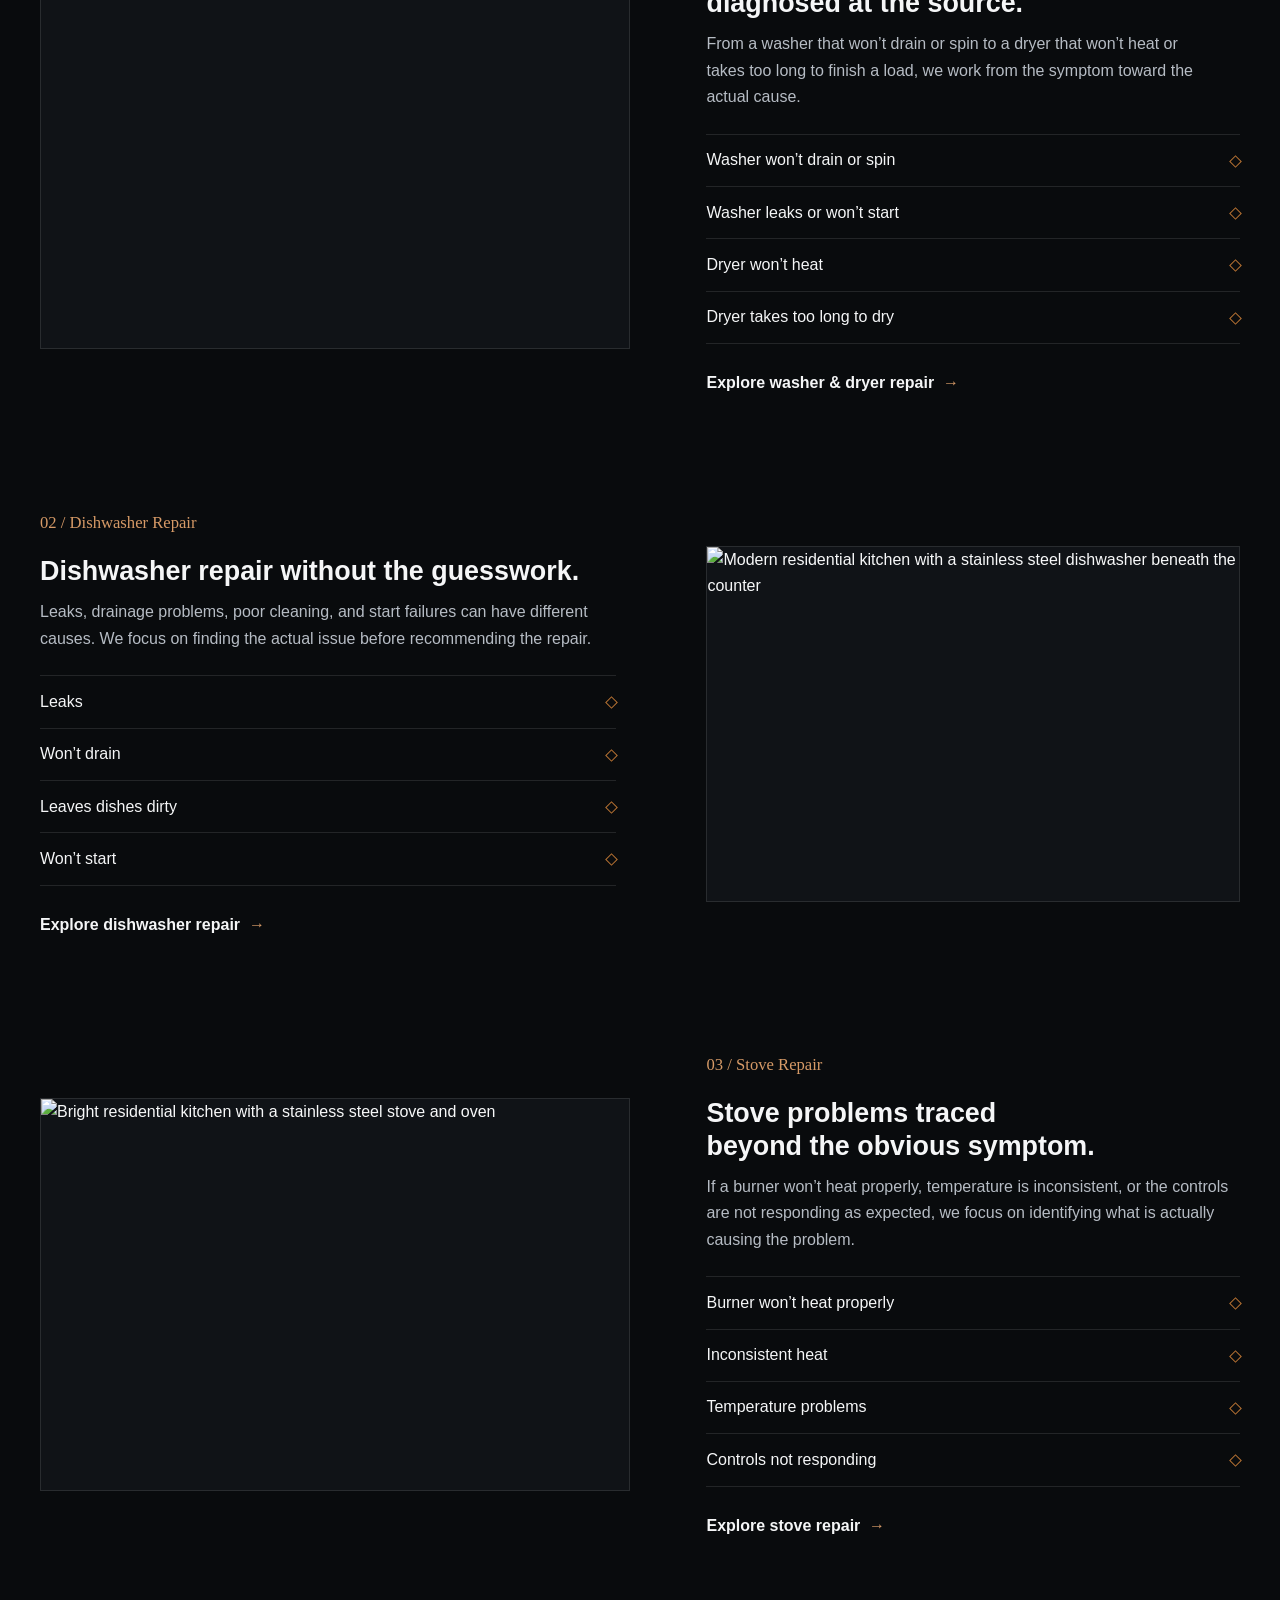
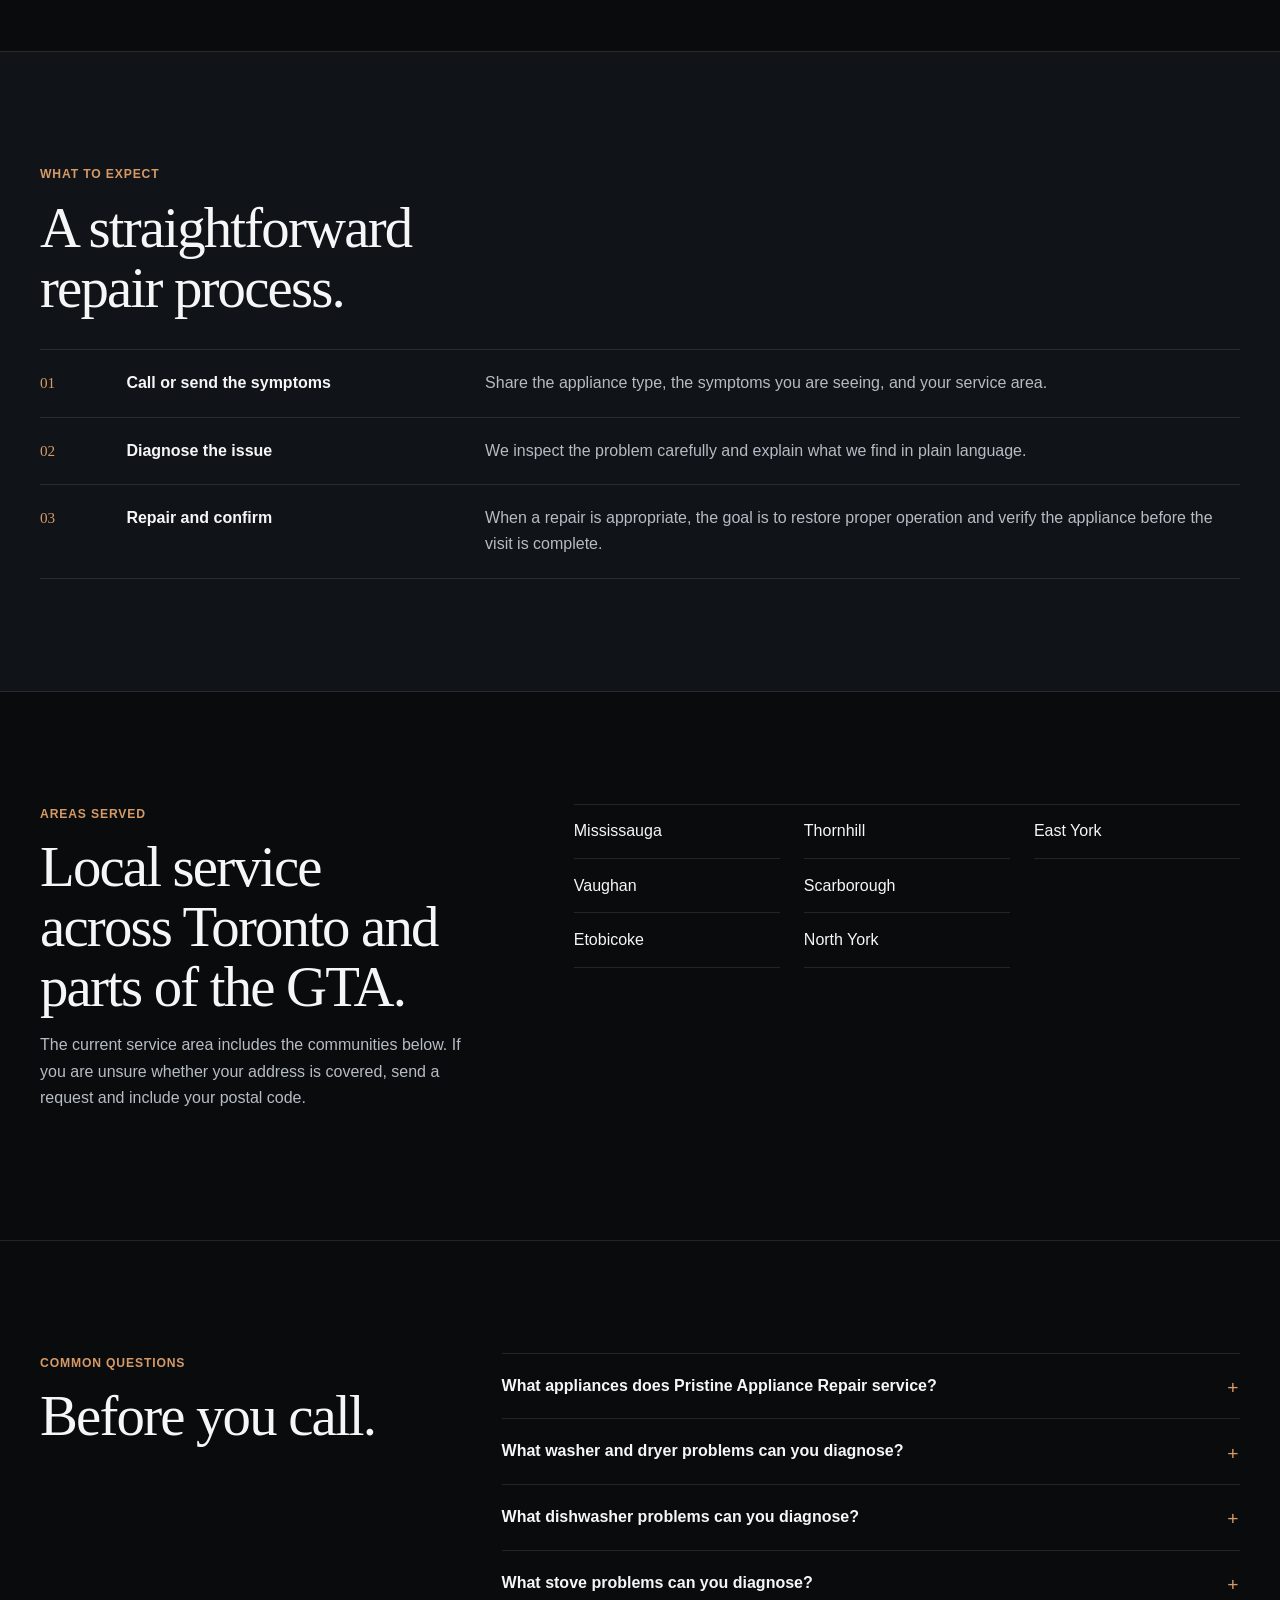
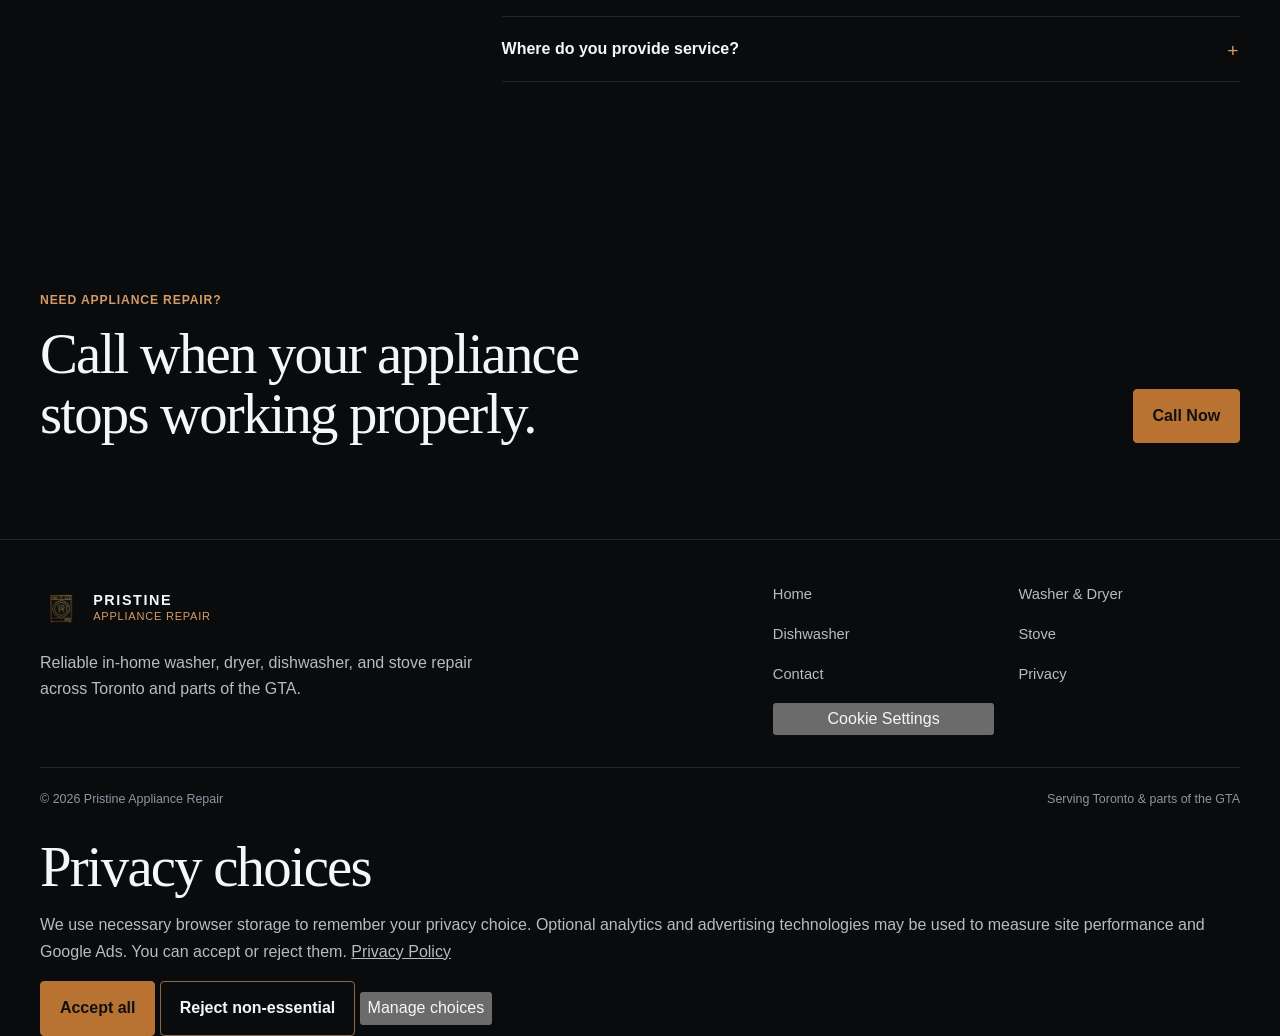
==== commit e7d4edf2: "fix: normalize Pages paths and mobile header CTA" ====
--- a/index.html
+++ b/index.html
@@ -39,6 +39,8 @@
 
   <link rel="preconnect" href="https://images.unsplash.com" crossorigin>
   <link rel="stylesheet" href="assets/css/site.css">
+  <link rel="stylesheet" href="assets/css/privacy.css">
+  <script src="assets/js/consent.js"></script>
   <script src="assets/js/site.js" defer></script>
 
   <script type="application/ld+json">
@@ -283,7 +285,7 @@
         </div>
         <nav class="footer-nav" aria-label="Footer navigation">
           <a href="index.html">Home</a><a href="dryer-repair.html">Washer &amp; Dryer</a><a href="dishwasher-repair.html">Dishwasher</a><a href="stove-repair.html">Stove</a><a href="contact.html">Contact</a>
-        </nav>
+        <a href="privacy.html">Privacy</a><button class="footer-link-button" type="button" data-consent-settings>Cookie Settings</button></nav>
       </div>
       <div class="footer-bottom"><p>© 2026 Pristine Appliance Repair</p><p>Serving Toronto &amp; parts of the GTA</p></div>
     </div>
